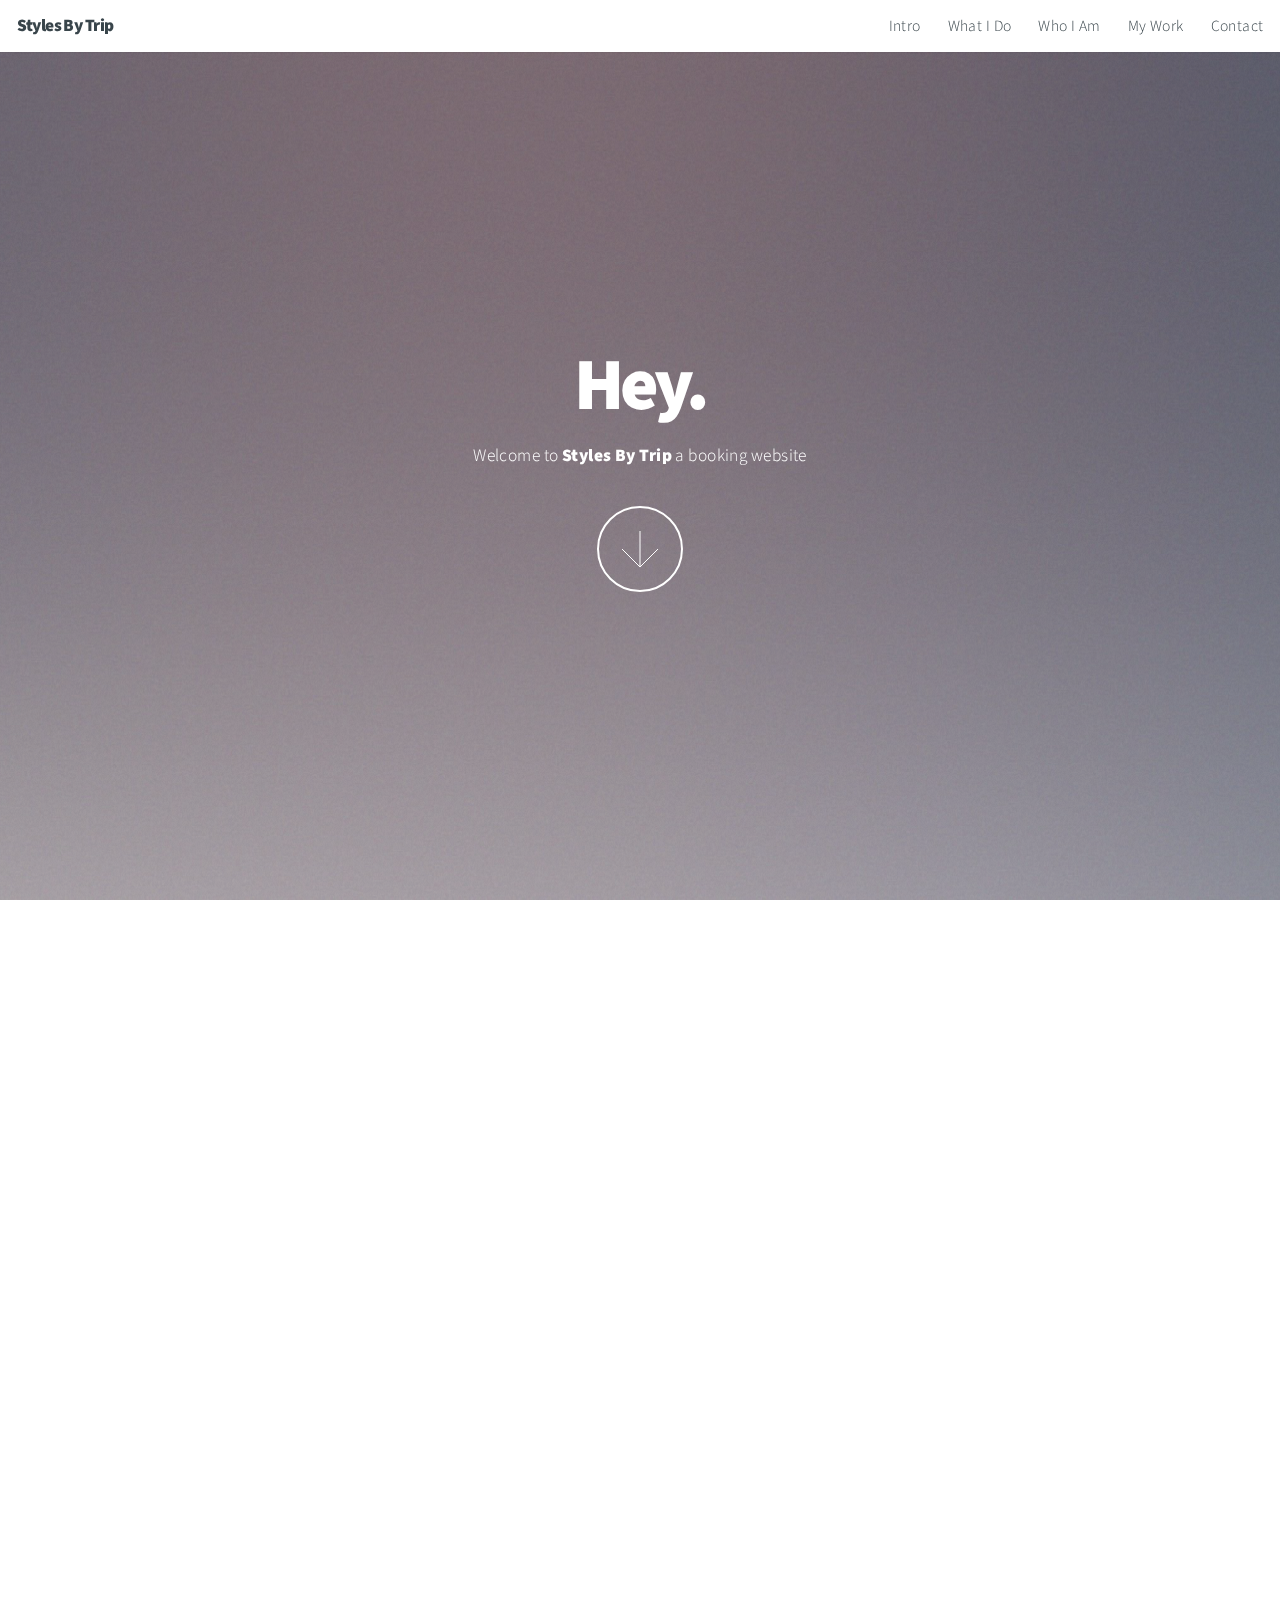
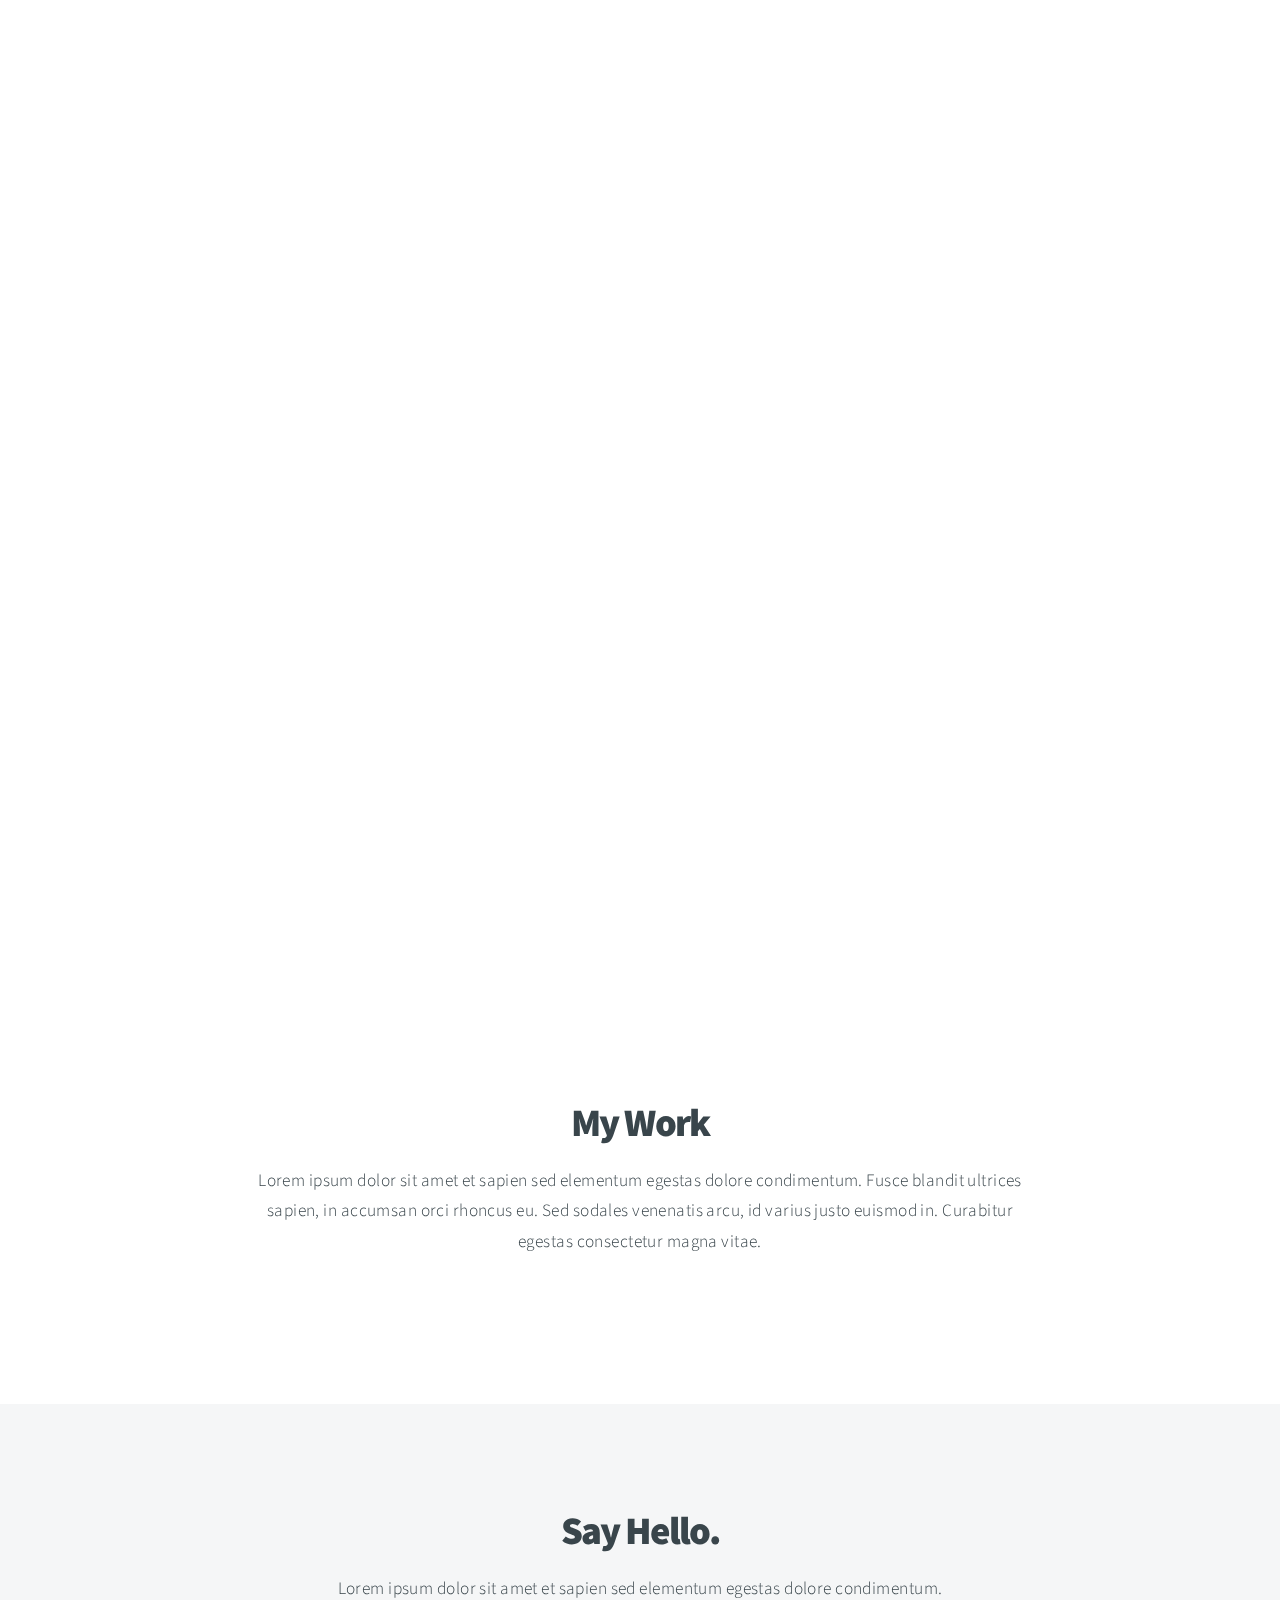
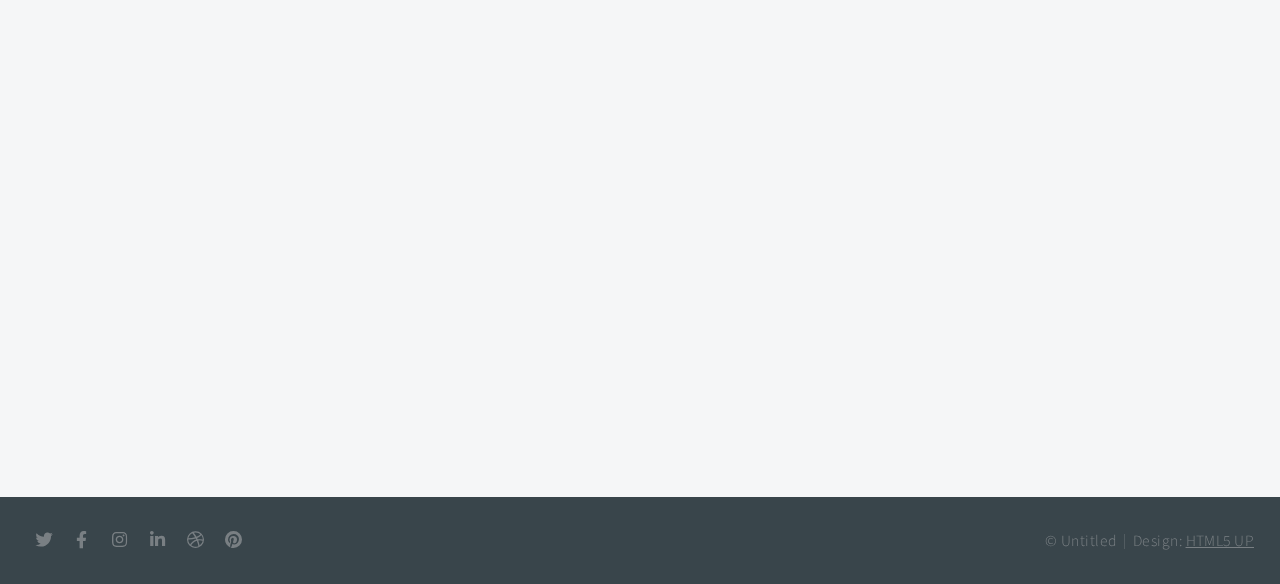
==== index.html @ 87386fd8 "update brand" ====
<!DOCTYPE HTML>
<!--
	Big Picture by HTML5 UP
	html5up.net | @ajlkn
	Free for personal and commercial use under the CCA 3.0 license (html5up.net/license)
-->
<html>
	<head>
		<title>Big Picture by HTML5 UP</title>
		<meta charset="utf-8" />
		<meta name="viewport" content="width=device-width, initial-scale=1, user-scalable=no" />
		<link rel="stylesheet" href="assets/css/main.css" />
		<noscript><link rel="stylesheet" href="assets/css/noscript.css" /></noscript>
	</head>
	<body class="is-preload">

		<!-- Header -->
			<header id="header">
				<h1>Styles By Trip</h1>
				<nav>
					<ul>
						<li><a href="#intro">Intro</a></li>
						<li><a href="#one">What I Do</a></li>
						<li><a href="#two">Who I Am</a></li>
						<li><a href="#work">My Work</a></li>
						<li><a href="#contact">Contact</a></li>
					</ul>
				</nav>
			</header>

		<!-- Intro -->
			<section id="intro" class="main style1 dark fullscreen">
				<div class="content">
					<header>
						<h2>Hey.</h2>
					</header>
					<p>Welcome to <strong>Styles By Trip</strong> a booking website <br /></p>
					<footer>
						<a href="#one" class="button style2 down">More</a>
					</footer>
				</div>
			</section>

		<!-- One -->
			<section id="one" class="main style2 right dark fullscreen">
				<div class="content box style2">
					<header>
						<h2>What I Do</h2>
					</header>
					<p>Lorem ipsum dolor sit amet et sapien sed elementum egestas dolore condimentum.
					Fusce blandit ultrices sapien, in accumsan orci rhoncus eu. Sed sodales venenatis arcu,
					id varius justo euismod in. Curabitur egestas consectetur magna.</p>
				</div>
				<a href="#two" class="button style2 down anchored">Next</a>
			</section>

		<!-- Two -->
			<section id="two" class="main style2 left dark fullscreen">
				<div class="content box style2">
					<header>
						<h2>Who I Am</h2>
					</header>
					<p>Lorem ipsum dolor sit amet et sapien sed elementum egestas dolore condimentum.
					Fusce blandit ultrices sapien, in accumsan orci rhoncus eu. Sed sodales venenatis arcu,
					id varius justo euismod in. Curabitur egestas consectetur magna.</p>
				</div>
				<a href="#work" class="button style2 down anchored">Next</a>
			</section>

		<!-- Work -->
			<section id="work" class="main style3 primary">
				<div class="content">
					<header>
						<h2>My Work</h2>
						<p>Lorem ipsum dolor sit amet et sapien sed elementum egestas dolore condimentum.
						Fusce blandit ultrices sapien, in accumsan orci rhoncus eu. Sed sodales venenatis
						arcu, id varius justo euismod in. Curabitur egestas consectetur magna vitae.</p>
					</header>

					<!-- Gallery  -->
						<div class="gallery">
							<article class="from-left">
								<a href="https://www.google.com/url?sa=i&url=https%3A%2F%2Fwww.zoylee.com%2Fblog%2Fbraids-hairstyles-for-black-girl%2F&psig=AOvVaw3vAowwTYngbPix8sGeneA9&ust=1720795656138000&source=images&cd=vfe&opi=89978449&ved=0CA8QjRxqFwoTCMCGhMSdn4cDFQAAAAAdAAAAABAQ" class="image fit"><img src="https://www.google.com/url?sa=i&url=https%3A%2F%2Fwww.zoylee.com%2Fblog%2Fbraids-hairstyles-for-black-girl%2F&psig=AOvVaw3vAowwTYngbPix8sGeneA9&ust=1720795656138000&source=images&cd=vfe&opi=89978449&ved=0CA8QjRxqFwoTCMCGhMSdn4cDFQAAAAAdAAAAABAQ" title="Fulani Braids- $120" alt="" /></a>
							</article>
							<article class="from-right">
								<a href="https://www.google.com/url?sa=i&url=https%3A%2F%2Fwww.pinterest.com%2Fpin%2Fsummer-style-inspo-follow-queen-tingz-for-all-your-summer-style-inspiration-this-season--721561171551554767%2F&psig=AOvVaw2Og6_kidsJ0ILhU8Sjf8Ts&ust=1720795871722000&source=images&cd=vfe&opi=89978449&ved=0CA8QjRxqFwoTCKjuoK2en4cDFQAAAAAdAAAAABAE" class="image fit"><img src="https://www.google.com/url?sa=i&url=https%3A%2F%2Fwww.pinterest.com%2Fpin%2Fsummer-style-inspo-follow-queen-tingz-for-all-your-summer-style-inspiration-this-season--721561171551554767%2F&psig=AOvVaw2Og6_kidsJ0ILhU8Sjf8Ts&ust=1720795871722000&source=images&cd=vfe&opi=89978449&ved=0CA8QjRxqFwoTCKjuoK2en4cDFQAAAAAdAAAAABAE" title="Knotless Braids- $120" alt="" /></a>
							</article>
							<article class="from-left">
								<a href="https://www.google.com/url?sa=i&url=https%3A%2F%2Fwww.byrdie.com%2Fprotective-styles-to-try-for-black-hair-400300&psig=AOvVaw2dDfPzPmSYi0oI6-piwvsE&ust=1720795963274000&source=images&cd=vfe&opi=89978449&ved=0CA8QjRxqFwoTCLiI5NSen4cDFQAAAAAdAAAAABAE" class="image fit"><img src="https://www.google.com/url?sa=i&url=https%3A%2F%2Fwww.byrdie.com%2Fprotective-styles-to-try-for-black-hair-400300&psig=AOvVaw2dDfPzPmSYi0oI6-piwvsE&ust=1720795963274000&source=images&cd=vfe&opi=89978449&ved=0CA8QjRxqFwoTCLiI5NSen4cDFQAAAAAdAAAAABAE" title="Corn Rows-$25-50" alt="" /></a>
							</article>
							<article class="from-right">
								<a href="https://www.google.com/url?sa=i&url=https%3A%2F%2Fafrotouch.com%2Fproducts%2Ffaux-locs-goddess-locs&psig=AOvVaw2HSMKOZoTc_gnEJB5FWwX8&ust=1720796065877000&source=images&cd=vfe&opi=89978449&ved=0CA8QjRxqFwoTCNiuooWfn4cDFQAAAAAdAAAAABAE" class="image fit"><img src="https://www.google.com/url?sa=i&url=https%3A%2F%2Fafrotouch.com%2Fproducts%2Ffaux-locs-goddess-locs&psig=AOvVaw2HSMKOZoTc_gnEJB5FWwX8&ust=1720796065877000&source=images&cd=vfe&opi=89978449&ved=0CA8QjRxqFwoTCNiuooWfn4cDFQAAAAAdAAAAABAE" title="Faux Locs- $100-130" alt="" /></a>
							</article>
							<article class="from-left">
								<a href="https://www.google.com/url?sa=i&url=https%3A%2F%2Fwww.thelocnessgoddess.com%2Fservices&psig=AOvVaw0MC9vGivIc9hEFucHaxvTM&ust=1720796167666000&source=images&cd=vfe&opi=89978449&ved=0CA8QjRxqFwoTCLjC-Lafn4cDFQAAAAAdAAAAABAE" class="image fit"><img src="https://www.google.com/url?sa=i&url=https%3A%2F%2Fwww.thelocnessgoddess.com%2Fservices&psig=AOvVaw0MC9vGivIc9hEFucHaxvTM&ust=1720796167666000&source=images&cd=vfe&opi=89978449&ved=0CA8QjRxqFwoTCLjC-Lafn4cDFQAAAAAdAAAAABAE" title="Retwist- $65-80" alt="" /></a>
							</article>
							<article class="from-right">
								<a href="https://www.google.com/url?sa=i&url=https%3A%2F%2Fembellishedhaircollection.com%2Fproducts%2Ffrontal-quick-weave&psig=AOvVaw3GjkseAIplLIo4Ibz6o4Ma&ust=1720796328777000&source=images&cd=vfe&opi=89978449&ved=0CA8QjRxqFwoTCMCXoJSgn4cDFQAAAAAdAAAAABAE" class="image fit"><img src="https://www.google.com/url?sa=i&url=https%3A%2F%2Fembellishedhaircollection.com%2Fproducts%2Ffrontal-quick-weave&psig=AOvVaw3GjkseAIplLIo4Ibz6o4Ma&ust=1720796328777000&source=images&cd=vfe&opi=89978449&ved=0CA8QjRxqFwoTCMCXoJSgn4cDFQAAAAAdAAAAABAE" title="Quick Weave/Install- $80" alt="" /></a>
							</article>
						</div>

				</div>
			</section>

		<!-- Contact -->
			<section id="contact" class="main style3 secondary">
				<div class="content">
					<header>
						<h2>Say Hello.</h2>
						<p>Lorem ipsum dolor sit amet et sapien sed elementum egestas dolore condimentum.</p>
					</header>
					<div class="box">
						<form method="post" action="#">
							<div class="fields">
								<div class="field half"><input type="text" name="name" placeholder="Name" /></div>
								<div class="field half"><input type="email" name="email" placeholder="Email" /></div>
								<div class="field"><textarea name="message" placeholder="Message" rows="6"></textarea></div>
							</div>
							<ul class="actions special">
								<li><input type="submit" value="Send Message" /></li>
							</ul>
						</form>
					</div>
				</div>
			</section>

		<!-- Footer -->
			<footer id="footer">

				<!-- Icons -->
					<ul class="icons">
						<li><a href="#" class="icon brands fa-twitter"><span class="label">Twitter</span></a></li>
						<li><a href="#" class="icon brands fa-facebook-f"><span class="label">Facebook</span></a></li>
						<li><a href="#" class="icon brands fa-instagram"><span class="label">Instagram</span></a></li>
						<li><a href="#" class="icon brands fa-linkedin-in"><span class="label">LinkedIn</span></a></li>
						<li><a href="#" class="icon brands fa-dribbble"><span class="label">Dribbble</span></a></li>
						<li><a href="#" class="icon brands fa-pinterest"><span class="label">Pinterest</span></a></li>
					</ul>

				<!-- Menu -->
					<ul class="menu">
						<li>&copy; Untitled</li><li>Design: <a href="https://html5up.net">HTML5 UP</a></li>
					</ul>

			</footer>

		<!-- Scripts -->
			<script src="assets/js/jquery.min.js"></script>
			<script src="assets/js/jquery.poptrox.min.js"></script>
			<script src="assets/js/jquery.scrolly.min.js"></script>
			<script src="assets/js/jquery.scrollex.min.js"></script>
			<script src="assets/js/browser.min.js"></script>
			<script src="assets/js/breakpoints.min.js"></script>
			<script src="assets/js/util.js"></script>
			<script src="assets/js/main.js"></script>

	</body>
</html>
---- assets/css/main.css ----
@import url("https://fonts.googleapis.com/css?family=Source+Sans+Pro:300,900");
@import url("fontawesome-all.min.css");

/*
	Big Picture by HTML5 UP
	html5up.net | @ajlkn
	Free for personal and commercial use under the CCA 3.0 license (html5up.net/license)
*/

html, body, div, span, applet, object,
iframe, h1, h2, h3, h4, h5, h6, p, blockquote,
pre, a, abbr, acronym, address, big, cite,
code, del, dfn, em, img, ins, kbd, q, s, samp,
small, strike, strong, sub, sup, tt, var, b,
u, i, center, dl, dt, dd, ol, ul, li, fieldset,
form, label, legend, table, caption, tbody,
tfoot, thead, tr, th, td, article, aside,
canvas, details, embed, figure, figcaption,
footer, header, hgroup, menu, nav, output, ruby,
section, summary, time, mark, audio, video {
	margin: 0;
	padding: 0;
	border: 0;
	font-size: 100%;
	font: inherit;
	vertical-align: baseline;}

article, aside, details, figcaption, figure,
footer, header, hgroup, menu, nav, section {
	display: block;}

body {
	line-height: 1;
}

ol, ul {
	list-style: none;
}

blockquote, q {
	quotes: none;
}

	blockquote:before, blockquote:after, q:before, q:after {
		content: '';
		content: none;
	}

table {
	border-collapse: collapse;
	border-spacing: 0;
}

body {
	-webkit-text-size-adjust: none;
}

mark {
	background-color: transparent;
	color: inherit;
}

input::-moz-focus-inner {
	border: 0;
	padding: 0;
}

input, select, textarea {
	-moz-appearance: none;
	-webkit-appearance: none;
	-ms-appearance: none;
	appearance: none;
}

/* Basic */

	@-ms-viewport {
		width: device-width;
	}

	html {
		height: 100%;
	}

	html {
		box-sizing: border-box;
	}

	*, *:before, *:after {
		box-sizing: inherit;
	}

	body {
		background: #ffffff;
		height: 100%;
		min-width: 320px;
	}

		body.is-preload *, body.is-preload *:before, body.is-preload *:after {
			-moz-animation: none !important;
			-webkit-animation: none !important;
			-ms-animation: none !important;
			animation: none !important;
			-moz-transition: none !important;
			-webkit-transition: none !important;
			-ms-transition: none !important;
			transition: none !important;
		}

/* Spinner */

	@-moz-keyframes spinner-rotate {
		0% {
			-moz-transform: scale(1) rotate(0deg);
			-webkit-transform: scale(1) rotate(0deg);
			-ms-transform: scale(1) rotate(0deg);
			transform: scale(1) rotate(0deg);
		}

		100% {
			-moz-transform: scale(1) rotate(360deg);
			-webkit-transform: scale(1) rotate(360deg);
			-ms-transform: scale(1) rotate(360deg);
			transform: scale(1) rotate(360deg);
		}
	}

	@-webkit-keyframes spinner-rotate {
		0% {
			-moz-transform: scale(1) rotate(0deg);
			-webkit-transform: scale(1) rotate(0deg);
			-ms-transform: scale(1) rotate(0deg);
			transform: scale(1) rotate(0deg);
		}

		100% {
			-moz-transform: scale(1) rotate(360deg);
			-webkit-transform: scale(1) rotate(360deg);
			-ms-transform: scale(1) rotate(360deg);
			transform: scale(1) rotate(360deg);
		}
	}

	@-ms-keyframes spinner-rotate {
		0% {
			-moz-transform: scale(1) rotate(0deg);
			-webkit-transform: scale(1) rotate(0deg);
			-ms-transform: scale(1) rotate(0deg);
			transform: scale(1) rotate(0deg);
		}

		100% {
			-moz-transform: scale(1) rotate(360deg);
			-webkit-transform: scale(1) rotate(360deg);
			-ms-transform: scale(1) rotate(360deg);
			transform: scale(1) rotate(360deg);
		}
	}

	@keyframes spinner-rotate {
		0% {
			-moz-transform: scale(1) rotate(0deg);
			-webkit-transform: scale(1) rotate(0deg);
			-ms-transform: scale(1) rotate(0deg);
			transform: scale(1) rotate(0deg);
		}

		100% {
			-moz-transform: scale(1) rotate(360deg);
			-webkit-transform: scale(1) rotate(360deg);
			-ms-transform: scale(1) rotate(360deg);
			transform: scale(1) rotate(360deg);
		}
	}

/* Loader */

	@-moz-keyframes spinner-show {
		0% {
			opacity: 0;
		}

		100% {
			opacity: 1;
		}
	}

	@-webkit-keyframes spinner-show {
		0% {
			opacity: 0;
		}

		100% {
			opacity: 1;
		}
	}

	@-ms-keyframes spinner-show {
		0% {
			opacity: 0;
		}

		100% {
			opacity: 1;
		}
	}

	@keyframes spinner-show {
		0% {
			opacity: 0;
		}

		100% {
			opacity: 1;
		}
	}

	@-moz-keyframes spinner-hide {
		0% {
			-moz-transform: scale(1) rotate(0deg);
			-webkit-transform: scale(1) rotate(0deg);
			-ms-transform: scale(1) rotate(0deg);
			transform: scale(1) rotate(0deg);
			color: #e5e6e7;
			z-index: 100001;
		}

		99% {
			-moz-transform: scale(0.5) rotate(360deg);
			-webkit-transform: scale(0.5) rotate(360deg);
			-ms-transform: scale(0.5) rotate(360deg);
			transform: scale(0.5) rotate(360deg);
			color: #e5e6e7;
			z-index: 100001;
		}

		100% {
			-moz-transform: scale(0.5) rotate(360deg);
			-webkit-transform: scale(0.5) rotate(360deg);
			-ms-transform: scale(0.5) rotate(360deg);
			transform: scale(0.5) rotate(360deg);
			color: #e5e6e7;
			z-index: -1;
		}
	}

	@-webkit-keyframes spinner-hide {
		0% {
			-moz-transform: scale(1) rotate(0deg);
			-webkit-transform: scale(1) rotate(0deg);
			-ms-transform: scale(1) rotate(0deg);
			transform: scale(1) rotate(0deg);
			color: #e5e6e7;
			z-index: 100001;
		}

		99% {
			-moz-transform: scale(0.5) rotate(360deg);
			-webkit-transform: scale(0.5) rotate(360deg);
			-ms-transform: scale(0.5) rotate(360deg);
			transform: scale(0.5) rotate(360deg);
			color: #e5e6e7;
			z-index: 100001;
		}

		100% {
			-moz-transform: scale(0.5) rotate(360deg);
			-webkit-transform: scale(0.5) rotate(360deg);
			-ms-transform: scale(0.5) rotate(360deg);
			transform: scale(0.5) rotate(360deg);
			color: #e5e6e7;
			z-index: -1;
		}
	}

	@-ms-keyframes spinner-hide {
		0% {
			-moz-transform: scale(1) rotate(0deg);
			-webkit-transform: scale(1) rotate(0deg);
			-ms-transform: scale(1) rotate(0deg);
			transform: scale(1) rotate(0deg);
			color: #e5e6e7;
			z-index: 100001;
		}

		99% {
			-moz-transform: scale(0.5) rotate(360deg);
			-webkit-transform: scale(0.5) rotate(360deg);
			-ms-transform: scale(0.5) rotate(360deg);
			transform: scale(0.5) rotate(360deg);
			color: #e5e6e7;
			z-index: 100001;
		}

		100% {
			-moz-transform: scale(0.5) rotate(360deg);
			-webkit-transform: scale(0.5) rotate(360deg);
			-ms-transform: scale(0.5) rotate(360deg);
			transform: scale(0.5) rotate(360deg);
			color: #e5e6e7;
			z-index: -1;
		}
	}

	@keyframes spinner-hide {
		0% {
			-moz-transform: scale(1) rotate(0deg);
			-webkit-transform: scale(1) rotate(0deg);
			-ms-transform: scale(1) rotate(0deg);
			transform: scale(1) rotate(0deg);
			color: #e5e6e7;
			z-index: 100001;
		}

		99% {
			-moz-transform: scale(0.5) rotate(360deg);
			-webkit-transform: scale(0.5) rotate(360deg);
			-ms-transform: scale(0.5) rotate(360deg);
			transform: scale(0.5) rotate(360deg);
			color: #e5e6e7;
			z-index: 100001;
		}

		100% {
			-moz-transform: scale(0.5) rotate(360deg);
			-webkit-transform: scale(0.5) rotate(360deg);
			-ms-transform: scale(0.5) rotate(360deg);
			transform: scale(0.5) rotate(360deg);
			color: #e5e6e7;
			z-index: -1;
		}
	}

	@-moz-keyframes overlay-hide {
		0% {
			opacity: 1;
			z-index: 100000;
		}

		15% {
			opacity: 1;
			z-index: 100000;
		}

		99% {
			opacity: 0;
			z-index: 100000;
		}

		100% {
			opacity: 0;
			z-index: -1;
		}
	}

	@-webkit-keyframes overlay-hide {
		0% {
			opacity: 1;
			z-index: 100000;
		}

		15% {
			opacity: 1;
			z-index: 100000;
		}

		99% {
			opacity: 0;
			z-index: 100000;
		}

		100% {
			opacity: 0;
			z-index: -1;
		}
	}

	@-ms-keyframes overlay-hide {
		0% {
			opacity: 1;
			z-index: 100000;
		}

		15% {
			opacity: 1;
			z-index: 100000;
		}

		99% {
			opacity: 0;
			z-index: 100000;
		}

		100% {
			opacity: 0;
			z-index: -1;
		}
	}

	@keyframes overlay-hide {
		0% {
			opacity: 1;
			z-index: 100000;
		}

		15% {
			opacity: 1;
			z-index: 100000;
		}

		99% {
			opacity: 0;
			z-index: 100000;
		}

		100% {
			opacity: 0;
			z-index: -1;
		}
	}

	body {
		text-decoration: none;
	}

		body:before {
			-moz-animation: spinner-show 1.5s 1 0.25s ease forwards, spinner-hide 0.25s ease-in-out forwards !important;
			-webkit-animation: spinner-show 1.5s 1 0.25s ease forwards, spinner-hide 0.25s ease-in-out forwards !important;
			-ms-animation: spinner-show 1.5s 1 0.25s ease forwards, spinner-hide 0.25s ease-in-out forwards !important;
			animation: spinner-show 1.5s 1 0.25s ease forwards, spinner-hide 0.25s ease-in-out forwards !important;
			-moz-transform-origin: 50% 50%;
			-webkit-transform-origin: 50% 50%;
			-ms-transform-origin: 50% 50%;
			transform-origin: 50% 50%;
			-moz-osx-font-smoothing: grayscale;
			-webkit-font-smoothing: antialiased;
			font-family: FontAwesome;
			font-style: normal;
			font-weight: normal;
			text-transform: none !important;
			color: #e5e6e7;
			content: '\f1ce';
			cursor: default;
			display: block;
			font-size: 2em;
			height: 2em;
			left: 50%;
			line-height: 2em;
			margin: -1em 0 0 -1em;
			opacity: 0;
			position: fixed;
			text-align: center;
			top: 50%;
			width: 2em;
			z-index: -1;
		}

		body:after {
			-moz-animation: overlay-hide 1.5s ease-in forwards !important;
			-webkit-animation: overlay-hide 1.5s ease-in forwards !important;
			-ms-animation: overlay-hide 1.5s ease-in forwards !important;
			animation: overlay-hide 1.5s ease-in forwards !important;
			background: #ffffff;
			content: '';
			display: block;
			height: 100%;
			left: 0;
			opacity: 0;
			position: fixed;
			top: 0;
			width: 100%;
			z-index: -1;
		}

		body.is-preload:before {
			-moz-animation: spinner-show 1.5s 1 0.25s ease forwards, spinner-rotate 0.75s infinite linear !important;
			-webkit-animation: spinner-show 1.5s 1 0.25s ease forwards, spinner-rotate 0.75s infinite linear !important;
			-ms-animation: spinner-show 1.5s 1 0.25s ease forwards, spinner-rotate 0.75s infinite linear !important;
			animation: spinner-show 1.5s 1 0.25s ease forwards, spinner-rotate 0.75s infinite linear !important;
			z-index: 100001;
		}

		body.is-preload:after {
			-moz-animation: none !important;
			-webkit-animation: none !important;
			-ms-animation: none !important;
			animation: none !important;
			opacity: 1;
			z-index: 100000;
		}

	@media (-webkit-min-device-pixel-ratio: 2) {

		body:before {
			line-height: 2.025em;
		}

	}

/* Type */

	body, input, textarea, select {
		font-family: "Source Sans Pro", "sans-serif";
		font-weight: 300;
		font-size: 18pt;
		line-height: 1.75em;
		color: #39454b;
		letter-spacing: 0.025em;
	}

		@media screen and (max-width: 1920px) {

			body, input, textarea, select {
				font-size: 17pt;
			}

		}

		@media screen and (max-width: 1680px) {

			body, input, textarea, select {
				font-size: 15pt;
			}

		}

		@media screen and (max-width: 1280px) {

			body, input, textarea, select {
				font-size: 13pt;
			}

		}

		@media screen and (max-width: 1000px) {

			body, input, textarea, select {
				font-size: 13pt;
			}

		}

		@media screen and (max-width: 736px) {

			body, input, textarea, select {
				font-size: 12pt;
				line-height: 1.5em;
			}

		}

	h1, h2, h3, h4, h5, h6 {
		font-weight: 900;
		color: inherit;
		letter-spacing: -0.0325em;
	}

		h1 a, h2 a, h3 a, h4 a, h5 a, h6 a {
			color: inherit;
			text-decoration: none;
		}

	h2 {
		font-size: 2.25em;
		line-height: 1.25em;
		letter-spacing: -0.05em;
	}

	@media screen and (max-width: 736px) {

		h2 {
			font-size: 1.5em;
		}

	}

	strong, b {
		font-weight: 900;
		color: inherit;
	}

	em, i {
		font-style: italic;
	}

	a {
		-moz-transition: color 0.2s ease-in-out;
		-webkit-transition: color 0.2s ease-in-out;
		-ms-transition: color 0.2s ease-in-out;
		transition: color 0.2s ease-in-out;
		color: #98c593;
	}

	sub {
		position: relative;
		top: 0.5em;
		font-size: 0.8em;
	}

	sup {
		position: relative;
		top: -0.5em;
		font-size: 0.8em;
	}

	hr {
		border: 0;
		border-top: solid 1px #e5e6e7;
	}

	blockquote {
		border-left: solid 0.5em #e5e6e7;
		padding: 1em 0 1em 2em;
		font-style: italic;
	}

	p, ul, ol, dl, table {
		margin-bottom: 1em;
	}

/* Box */

	.box {
		background: #ffffff;
		color: #39454b;
		padding: 2em;
	}

		.box > :last-child {
			margin-bottom: 0;
		}

		.box.style2 {
			padding: 3.5em 2.5em 3.5em 2.5em;
		}

		@media screen and (max-width: 736px) {

			.box {
				padding: 1em;
			}

				.box.style2 {
					padding: 1.5em 1.25em 1.5em 1.25em;
					background-color: rgba(255, 255, 255, 0.9);
				}

		}

/* Button */

	input[type="button"],
	input[type="submit"],
	input[type="reset"],
	.button,
	button {
		-moz-appearance: none;
		-webkit-appearance: none;
		-ms-appearance: none;
		appearance: none;
		-moz-transition: background-color 0.2s ease-in-out;
		-webkit-transition: background-color 0.2s ease-in-out;
		-ms-transition: background-color 0.2s ease-in-out;
		transition: background-color 0.2s ease-in-out;
		background-color: #98c593;
		border: 0;
		border-radius: 3.5em;
		color: #ffffff;
		cursor: pointer;
		display: inline-block;
		height: 3.5em;
		line-height: 3.5em;
		outline: 0;
		padding: 0 2em 0 2em;
		position: relative;
		text-align: center;
		text-decoration: none;
	}

		input[type="button"].down,
		input[type="submit"].down,
		input[type="reset"].down,
		.button.down,
		button.down {
			width: 5em;
			height: 5em;
			line-height: 4.5em;
			padding: 0;
			background-image: url("./images/dark-arrow.svg");
			background-position: center center;
			background-repeat: no-repeat;
			text-indent: -10em;
			overflow: hidden;
		}

			input[type="button"].down.anchored,
			input[type="submit"].down.anchored,
			input[type="reset"].down.anchored,
			.button.down.anchored,
			button.down.anchored {
				bottom: 0;
				border-bottom: 0;
				border-radius: 3em 3em 0 0;
				height: 4.5em;
				margin-left: -2.5em;
			}

		input[type="button"].anchored,
		input[type="submit"].anchored,
		input[type="reset"].anchored,
		.button.anchored,
		button.anchored {
			position: absolute;
			left: 50%;
		}

		input[type="button"]:hover,
		input[type="submit"]:hover,
		input[type="reset"]:hover,
		.button:hover,
		button:hover {
			background-color: #a8cea4;
		}

		input[type="button"]:active,
		input[type="submit"]:active,
		input[type="reset"]:active,
		.button:active,
		button:active {
			background-color: #88bc82;
		}

		input[type="button"].style2,
		input[type="submit"].style2,
		input[type="reset"].style2,
		.button.style2,
		button.style2 {
			background-color: transparent;
			border: solid 2px #e5e6e7;
			color: inherit;
		}

			input[type="button"].style2:hover,
			input[type="submit"].style2:hover,
			input[type="reset"].style2:hover,
			.button.style2:hover,
			button.style2:hover {
				background-color: rgba(229, 230, 231, 0.25);
			}

			input[type="button"].style2:active,
			input[type="submit"].style2:active,
			input[type="reset"].style2:active,
			.button.style2:active,
			button.style2:active {
				background-color: rgba(229, 230, 231, 0.375);
			}

			input[type="button"].style2.down,
			input[type="submit"].style2.down,
			input[type="reset"].style2.down,
			.button.style2.down,
			button.style2.down {
				background-image: url("./images/arrow.svg");
			}

/* Form */

	form {
		margin: 0 0 2em 0;
	}

		form > :last-child {
			margin-bottom: 0;
		}

		form > .fields {
			display: -moz-flex;
			display: -webkit-flex;
			display: -ms-flex;
			display: flex;
			-moz-flex-wrap: wrap;
			-webkit-flex-wrap: wrap;
			-ms-flex-wrap: wrap;
			flex-wrap: wrap;
			width: calc(100% + 3em);
			margin: -1.5em 0 2em -1.5em;
		}

			form > .fields > .field {
				-moz-flex-grow: 0;
				-webkit-flex-grow: 0;
				-ms-flex-grow: 0;
				flex-grow: 0;
				-moz-flex-shrink: 0;
				-webkit-flex-shrink: 0;
				-ms-flex-shrink: 0;
				flex-shrink: 0;
				padding: 1.5em 0 0 1.5em;
				width: calc(100% - 1.5em);
			}

				form > .fields > .field.half {
					width: calc(50% - 0.75em);
				}

				form > .fields > .field.third {
					width: calc(100%/3 - 0.5em);
				}

				form > .fields > .field.quarter {
					width: calc(25% - 0.375em);
				}

		@media screen and (max-width: 480px) {

			form > .fields {
				width: calc(100% + 2em);
				margin: -1em 0 2em -1em;
			}

				form > .fields > .field {
					padding: 1em 0 0 1em;
					width: calc(100% - 1em);
				}

					form > .fields > .field.half {
						width: calc(100% - 1em);
					}

					form > .fields > .field.third {
						width: calc(100% - 1em);
					}

					form > .fields > .field.quarter {
						width: calc(100% - 1em);
					}

		}

	label {
		display: block;
	}

	input[type="text"],
	input[type="password"],
	input[type="email"],
	input[type="tel"],
	input[type="search"],
	input[type="url"],
	select,
	textarea {
		-moz-appearance: none;
		-webkit-appearance: none;
		-ms-appearance: none;
		appearance: none;
		-moz-transition: border-color 0.2s ease-in-out, color 0.2s ease-in-out;
		-webkit-transition: border-color 0.2s ease-in-out, color 0.2s ease-in-out;
		-ms-transition: border-color 0.2s ease-in-out, color 0.2s ease-in-out;
		transition: border-color 0.2s ease-in-out, color 0.2s ease-in-out;
		color: #39454b;
		display: block;
		width: 100%;
		padding: 0.65em 0.75em;
		background: none;
		border: solid 2px #e5e6e7;
		color: inherit;
		border-radius: 0.5em;
		outline: none;
	}

		input[type="text"]:focus,
		input[type="password"]:focus,
		input[type="email"]:focus,
		input[type="tel"]:focus,
		input[type="search"]:focus,
		input[type="url"]:focus,
		select:focus,
		textarea:focus {
			border-color: #9ac8e9;
		}

	input[type="text"],
	input[type="password"],
	input[type="email"],
	input[type="tel"],
	input[type="search"],
	input[type="url"],
	select {
		line-height: 1.35em;
	}

	textarea {
		min-height: 8em;
	}

	::-moz-focus-inner {
		border: 0;
	}

	::-webkit-input-placeholder {
		opacity: 0.375;
	}

	:-moz-placeholder {
		opacity: 0.375;
	}

	::-moz-placeholder {
		opacity: 0.375;
	}

	:-ms-input-placeholder {
		opacity: 0.375;
	}

/* Icon */

	.icon {
		text-decoration: none;
		position: relative;
		text-decoration: none;
	}

		.icon:before {
			-moz-osx-font-smoothing: grayscale;
			-webkit-font-smoothing: antialiased;
			display: inline-block;
			font-style: normal;
			font-variant: normal;
			text-rendering: auto;
			line-height: 1;
			text-transform: none !important;
			font-family: 'Font Awesome 5 Free';
			font-weight: 400;
		}

		.icon:before {
			line-height: inherit;
		}

		.icon > .label {
			display: none;
		}

		.icon.solid:before {
			font-weight: 900;
		}

		.icon.brands:before {
			font-family: 'Font Awesome 5 Brands';
		}

/* Image */

	.image {
		position: relative;
		display: inline-block;
	}

		.image:before {
			content: '';
			position: absolute;
			left: 0;
			top: 0;
			width: 100%;
			height: 100%;
			background: url("./images/overlay.png");
		}

		.image img {
			display: block;
			width: 100%;
		}

		.image.featured {
			display: block;
			width: 100%;
			margin: 0 0 2em 0;
		}

		.image.fit {
			display: block;
			width: 100%;
		}

		.image.left {
			float: left;
			margin: 0 2em 2em 0;
		}

		.image.centered {
			display: block;
			margin: 0 0 2em 0;
		}

			.image.centered img {
				margin: 0 auto;
				width: auto;
			}

/* List */

	ul.default {
		list-style: disc;
		padding-left: 1em;
	}

		ul.default li {
			padding-left: 0.5em;
		}

	ul.menu {
		cursor: default;
	}

		ul.menu li {
			display: inline-block;
			line-height: 1em;
			border-left: solid 1px #e5e6e7;
			padding: 0 0 0 0.5em;
			margin: 0 0 0 0.5em;
		}

			ul.menu li:first-child {
				border-left: 0;
				padding-left: 0;
				margin-left: 0;
			}

	ol.default {
		list-style: decimal;
		padding-left: 1.25em;
	}

		ol.default li {
			padding-left: 0.25em;
		}

/* Actions */

	ul.actions {
		display: -moz-flex;
		display: -webkit-flex;
		display: -ms-flex;
		display: flex;
		cursor: default;
		list-style: none;
		margin-left: -1em;
		padding-left: 0;
	}

		ul.actions li {
			padding: 0 0 0 1em;
			vertical-align: middle;
		}

		ul.actions.special {
			-moz-justify-content: center;
			-webkit-justify-content: center;
			-ms-justify-content: center;
			justify-content: center;
			width: 100%;
			margin-left: 0;
		}

			ul.actions.special li:first-child {
				padding-left: 0;
			}

		ul.actions.stacked {
			-moz-flex-direction: column;
			-webkit-flex-direction: column;
			-ms-flex-direction: column;
			flex-direction: column;
			margin-left: 0;
		}

			ul.actions.stacked li {
				padding: 1.3em 0 0 0;
			}

				ul.actions.stacked li:first-child {
					padding-top: 0;
				}

		ul.actions.fit {
			width: calc(100% + 1em);
		}

			ul.actions.fit li {
				-moz-flex-grow: 1;
				-webkit-flex-grow: 1;
				-ms-flex-grow: 1;
				flex-grow: 1;
				-moz-flex-shrink: 1;
				-webkit-flex-shrink: 1;
				-ms-flex-shrink: 1;
				flex-shrink: 1;
				width: 100%;
			}

				ul.actions.fit li > * {
					width: 100%;
				}

			ul.actions.fit.stacked {
				width: 100%;
			}

		@media screen and (max-width: 480px) {

			ul.actions:not(.fixed) {
				-moz-flex-direction: column;
				-webkit-flex-direction: column;
				-ms-flex-direction: column;
				flex-direction: column;
				margin-left: 0;
				width: 100% !important;
			}

				ul.actions:not(.fixed) li {
					-moz-flex-grow: 1;
					-webkit-flex-grow: 1;
					-ms-flex-grow: 1;
					flex-grow: 1;
					-moz-flex-shrink: 1;
					-webkit-flex-shrink: 1;
					-ms-flex-shrink: 1;
					flex-shrink: 1;
					padding: 1em 0 0 0;
					text-align: center;
					width: 100%;
				}

					ul.actions:not(.fixed) li > * {
						width: 100%;
					}

					ul.actions:not(.fixed) li:first-child {
						padding-top: 0;
					}

					ul.actions:not(.fixed) li input[type="submit"],
					ul.actions:not(.fixed) li input[type="reset"],
					ul.actions:not(.fixed) li input[type="button"],
					ul.actions:not(.fixed) li button,
					ul.actions:not(.fixed) li .button {
						width: 100%;
					}

						ul.actions:not(.fixed) li input[type="submit"].icon:before,
						ul.actions:not(.fixed) li input[type="reset"].icon:before,
						ul.actions:not(.fixed) li input[type="button"].icon:before,
						ul.actions:not(.fixed) li button.icon:before,
						ul.actions:not(.fixed) li .button.icon:before {
							margin-left: -0.5rem;
						}

		}

/* Icons */

	ul.icons {
		cursor: default;
	}

		ul.icons li {
			display: inline-block;
		}

		ul.icons a {
			display: inline-block;
			width: 2em;
			height: 2em;
			line-height: 2em;
			text-align: center;
			border: 0;
		}

/* Sections/Article */

	header {
		margin-bottom: 1em;
	}

		header p {
			display: block;
			margin: 1em 0 0 0;
			padding: 0 0 0.5em 0;
		}

	footer {
		margin-top: 2em;
	}

/* Table */

	table {
		width: 100%;
	}

		table.default {
			width: 100%;
		}

			table.default tbody tr:nth-child(2n+2) {
				background: rgba(229, 230, 231, 0.5);
			}

			table.default td {
				padding: 0.5em 1em 0.5em 1em;
			}

			table.default th {
				text-align: left;
				font-weight: 900;
				padding: 0.5em 1em 0.5em 1em;
			}

			table.default thead {
				background: #39454b;
				color: #ffffff;
			}

			table.default tfoot {
				background: #e5e6e7;
			}

/* Poptrox */

	.poptrox-popup {
		-moz-box-sizing: content-box;
		-webkit-box-sizing: content-box;
		-ms-box-sizing: content-box;
		box-sizing: content-box;
		background: #fff;
		padding-bottom: 3em;
		box-shadow: 0 0.1em 0.15em 0 rgba(0, 0, 0, 0.15);
	}

		.poptrox-popup .loader {
			position: absolute;
			top: 50%;
			left: 50%;
			margin: -1em 0 0 -1em;
			width: 2em;
			height: 2em;
			display: block;
			font-size: 2em;
		}

			.poptrox-popup .loader:before {
				-moz-animation: spinner-rotate 0.75s infinite linear !important;
				-webkit-animation: spinner-rotate 0.75s infinite linear !important;
				-ms-animation: spinner-rotate 0.75s infinite linear !important;
				animation: spinner-rotate 0.75s infinite linear !important;
				-moz-osx-font-smoothing: grayscale;
				-webkit-font-smoothing: antialiased;
				font-family: FontAwesome;
				font-style: normal;
				font-weight: normal;
				text-transform: none !important;
				color: #e5e6e7;
				content: '\f1ce';
				cursor: default;
				display: block;
				height: 2em;
				left: 0;
				line-height: 2em;
				position: absolute;
				text-align: center;
				top: 0;
				width: 2em;
			}

		.poptrox-popup .caption {
			position: absolute;
			bottom: 0;
			left: 0;
			background: #ffffff;
			width: 100%;
			height: 3em;
			line-height: 2.8em;
			text-align: center;
			cursor: default;
			z-index: 1;
			font-size: 0.9em;
		}

		.poptrox-popup .nav-next,
		.poptrox-popup .nav-previous {
			-moz-transition: opacity 0.2s ease-in-out;
			-webkit-transition: opacity 0.2s ease-in-out;
			-ms-transition: opacity 0.2s ease-in-out;
			transition: opacity 0.2s ease-in-out;
			position: absolute;
			top: 0;
			width: 50%;
			height: 100%;
			opacity: 0;
			cursor: pointer;
			background: rgba(0, 0, 0, 0.01);
			-webkit-tap-highlight-color: rgba(255, 255, 255, 0);
		}

		.poptrox-popup .nav-next:before,
		.poptrox-popup .nav-previous:before {
			content: '';
			position: absolute;
			width: 96px;
			height: 64px;
			background: url("./images/poptrox-nav.svg");
			top: calc(50% - 1.5em);
			margin: -32px 0 0 0;
		}

		.poptrox-popup:hover .nav-next,
		.poptrox-popup:hover .nav-previous {
			opacity: 0.5;
		}

		.poptrox-popup:hover .nav-next:hover,
		.poptrox-popup:hover .nav-previous:hover {
			opacity: 1.0;
		}

		.poptrox-popup .nav-previous:before {
			-moz-transform: scaleX(-1);
			-webkit-transform: scaleX(-1);
			-ms-transform: scaleX(-1);
			transform: scaleX(-1);
			-ms-filter: "FlipH";
			filter: FlipH;
		}

		.poptrox-popup .nav-next {
			right: 0;
		}

			.poptrox-popup .nav-next:before {
				right: 0;
			}

		.poptrox-popup .nav-previous {
			left: 0;
		}

			.poptrox-popup .nav-previous:before {
				left: 0;
			}

		.poptrox-popup .closer {
			-moz-transition: opacity 0.2s ease-in-out;
			-webkit-transition: opacity 0.2s ease-in-out;
			-ms-transition: opacity 0.2s ease-in-out;
			transition: opacity 0.2s ease-in-out;
			position: absolute;
			top: 0;
			right: 0;
			width: 64px;
			height: 64px;
			text-indent: -9999px;
			z-index: 2;
			opacity: 0;
			-webkit-tap-highlight-color: rgba(255, 255, 255, 0);
		}

			.poptrox-popup .closer:before {
				content: '';
				display: block;
				position: absolute;
				right: 16px;
				top: 16px;
				width: 40px;
				height: 40px;
				border-radius: 100%;
				box-shadow: inset 0 0 0 2px #fff;
				background: url("./images/poptrox-closer.svg") center center;
				color: #ffffff !important;
			}

		.poptrox-popup:hover .closer {
			opacity: 0.5;
		}

			.poptrox-popup:hover .closer:hover {
				opacity: 1.0;
			}

		body.is-touch .poptrox-popup .nav-next,
		body.is-touch .poptrox-popup .nav-previous,
		body.is-touch .poptrox-popup .closer {
			opacity: 1.0 !important;
		}

		@media screen and (max-width: 736px) {

			.poptrox-popup .nav-next:before,
			.poptrox-popup .nav-previous:before {
				width: 48px;
				height: 32px;
				background-size: contain;
				margin: -16px 0 0 0;
			}

			.poptrox-popup .closer:before {
				right: 12px;
				top: 12px;
				width: 20px;
				height: 20px;
				box-shadow: inset 0 0 0 1px #fff;
				background-size: contain;
				opacity: 0.65;
			}

		}

/* Gallery */

	.gallery {
		display: -moz-flex;
		display: -webkit-flex;
		display: -ms-flex;
		display: flex;
		-moz-flex-wrap: wrap;
		-webkit-flex-wrap: wrap;
		-ms-flex-wrap: wrap;
		flex-wrap: wrap;
		width: 45em;
		max-width: 100%;
		margin: 0 auto 2em auto;
	}

		.gallery article {
			-moz-transition: -moz-transform 1s ease, opacity 1s ease;
			-webkit-transition: -webkit-transform 1s ease, opacity 1s ease;
			-ms-transition: -ms-transform 1s ease, opacity 1s ease;
			transition: transform 1s ease, opacity 1s ease;
			-moz-transform: translateX(0);
			-webkit-transform: translateX(0);
			-ms-transform: translateX(0);
			transform: translateX(0);
			width: 50%;
			position: relative;
			opacity: 1.0;
		}

			.gallery article .image {
				margin: 0;
				display: block;
			}

			.gallery article:nth-last-child(1n) {
				-moz-transition-delay: 0.05s;
				-webkit-transition-delay: 0.05s;
				-ms-transition-delay: 0.05s;
				transition-delay: 0.05s;
			}

			.gallery article:nth-last-child(2n) {
				-moz-transition-delay: 0.05s;
				-webkit-transition-delay: 0.05s;
				-ms-transition-delay: 0.05s;
				transition-delay: 0.05s;
			}

			.gallery article:nth-last-child(2n) {
				-moz-transition-delay: 0.1s;
				-webkit-transition-delay: 0.1s;
				-ms-transition-delay: 0.1s;
				transition-delay: 0.1s;
			}

			.gallery article:nth-last-child(3n) {
				-moz-transition-delay: 0.1s;
				-webkit-transition-delay: 0.1s;
				-ms-transition-delay: 0.1s;
				transition-delay: 0.1s;
			}

			.gallery article:nth-last-child(3n) {
				-moz-transition-delay: 0.15s;
				-webkit-transition-delay: 0.15s;
				-ms-transition-delay: 0.15s;
				transition-delay: 0.15s;
			}

			.gallery article:nth-last-child(4n) {
				-moz-transition-delay: 0.15s;
				-webkit-transition-delay: 0.15s;
				-ms-transition-delay: 0.15s;
				transition-delay: 0.15s;
			}

			.gallery article:nth-last-child(4n) {
				-moz-transition-delay: 0.2s;
				-webkit-transition-delay: 0.2s;
				-ms-transition-delay: 0.2s;
				transition-delay: 0.2s;
			}

			.gallery article:nth-last-child(5n) {
				-moz-transition-delay: 0.2s;
				-webkit-transition-delay: 0.2s;
				-ms-transition-delay: 0.2s;
				transition-delay: 0.2s;
			}

			.gallery article:nth-last-child(5n) {
				-moz-transition-delay: 0.25s;
				-webkit-transition-delay: 0.25s;
				-ms-transition-delay: 0.25s;
				transition-delay: 0.25s;
			}

			.gallery article:nth-last-child(6n) {
				-moz-transition-delay: 0.25s;
				-webkit-transition-delay: 0.25s;
				-ms-transition-delay: 0.25s;
				transition-delay: 0.25s;
			}

			.gallery article:nth-last-child(6n) {
				-moz-transition-delay: 0.3s;
				-webkit-transition-delay: 0.3s;
				-ms-transition-delay: 0.3s;
				transition-delay: 0.3s;
			}

			.gallery article:nth-last-child(7n) {
				-moz-transition-delay: 0.3s;
				-webkit-transition-delay: 0.3s;
				-ms-transition-delay: 0.3s;
				transition-delay: 0.3s;
			}

			.gallery article:nth-last-child(7n) {
				-moz-transition-delay: 0.35s;
				-webkit-transition-delay: 0.35s;
				-ms-transition-delay: 0.35s;
				transition-delay: 0.35s;
			}

			.gallery article:nth-last-child(8n) {
				-moz-transition-delay: 0.35s;
				-webkit-transition-delay: 0.35s;
				-ms-transition-delay: 0.35s;
				transition-delay: 0.35s;
			}

			.gallery article:nth-last-child(8n) {
				-moz-transition-delay: 0.4s;
				-webkit-transition-delay: 0.4s;
				-ms-transition-delay: 0.4s;
				transition-delay: 0.4s;
			}

			.gallery article:nth-last-child(9n) {
				-moz-transition-delay: 0.4s;
				-webkit-transition-delay: 0.4s;
				-ms-transition-delay: 0.4s;
				transition-delay: 0.4s;
			}

			.gallery article:nth-last-child(9n) {
				-moz-transition-delay: 0.45s;
				-webkit-transition-delay: 0.45s;
				-ms-transition-delay: 0.45s;
				transition-delay: 0.45s;
			}

			.gallery article:nth-last-child(10n) {
				-moz-transition-delay: 0.45s;
				-webkit-transition-delay: 0.45s;
				-ms-transition-delay: 0.45s;
				transition-delay: 0.45s;
			}

			.gallery article:nth-last-child(10n) {
				-moz-transition-delay: 0.5s;
				-webkit-transition-delay: 0.5s;
				-ms-transition-delay: 0.5s;
				transition-delay: 0.5s;
			}

			.gallery article:nth-last-child(11n) {
				-moz-transition-delay: 0.5s;
				-webkit-transition-delay: 0.5s;
				-ms-transition-delay: 0.5s;
				transition-delay: 0.5s;
			}

			.gallery article:nth-last-child(11n) {
				-moz-transition-delay: 0.55s;
				-webkit-transition-delay: 0.55s;
				-ms-transition-delay: 0.55s;
				transition-delay: 0.55s;
			}

			.gallery article:nth-last-child(12n) {
				-moz-transition-delay: 0.55s;
				-webkit-transition-delay: 0.55s;
				-ms-transition-delay: 0.55s;
				transition-delay: 0.55s;
			}

			.gallery article:nth-last-child(12n) {
				-moz-transition-delay: 0.6s;
				-webkit-transition-delay: 0.6s;
				-ms-transition-delay: 0.6s;
				transition-delay: 0.6s;
			}

			.gallery article:nth-last-child(13n) {
				-moz-transition-delay: 0.6s;
				-webkit-transition-delay: 0.6s;
				-ms-transition-delay: 0.6s;
				transition-delay: 0.6s;
			}

			.gallery article:nth-last-child(13n) {
				-moz-transition-delay: 0.65s;
				-webkit-transition-delay: 0.65s;
				-ms-transition-delay: 0.65s;
				transition-delay: 0.65s;
			}

			.gallery article:nth-last-child(14n) {
				-moz-transition-delay: 0.65s;
				-webkit-transition-delay: 0.65s;
				-ms-transition-delay: 0.65s;
				transition-delay: 0.65s;
			}

			.gallery article:nth-last-child(14n) {
				-moz-transition-delay: 0.7s;
				-webkit-transition-delay: 0.7s;
				-ms-transition-delay: 0.7s;
				transition-delay: 0.7s;
			}

			.gallery article:nth-last-child(15n) {
				-moz-transition-delay: 0.7s;
				-webkit-transition-delay: 0.7s;
				-ms-transition-delay: 0.7s;
				transition-delay: 0.7s;
			}

			.gallery article:nth-last-child(15n) {
				-moz-transition-delay: 0.75s;
				-webkit-transition-delay: 0.75s;
				-ms-transition-delay: 0.75s;
				transition-delay: 0.75s;
			}

			.gallery article:nth-last-child(16n) {
				-moz-transition-delay: 0.75s;
				-webkit-transition-delay: 0.75s;
				-ms-transition-delay: 0.75s;
				transition-delay: 0.75s;
			}

			.gallery article:nth-last-child(16n) {
				-moz-transition-delay: 0.8s;
				-webkit-transition-delay: 0.8s;
				-ms-transition-delay: 0.8s;
				transition-delay: 0.8s;
			}

			.gallery article:nth-last-child(17n) {
				-moz-transition-delay: 0.8s;
				-webkit-transition-delay: 0.8s;
				-ms-transition-delay: 0.8s;
				transition-delay: 0.8s;
			}

			.gallery article:nth-last-child(17n) {
				-moz-transition-delay: 0.85s;
				-webkit-transition-delay: 0.85s;
				-ms-transition-delay: 0.85s;
				transition-delay: 0.85s;
			}

			.gallery article:nth-last-child(18n) {
				-moz-transition-delay: 0.85s;
				-webkit-transition-delay: 0.85s;
				-ms-transition-delay: 0.85s;
				transition-delay: 0.85s;
			}

			.gallery article:nth-last-child(18n) {
				-moz-transition-delay: 0.9s;
				-webkit-transition-delay: 0.9s;
				-ms-transition-delay: 0.9s;
				transition-delay: 0.9s;
			}

			.gallery article:nth-last-child(19n) {
				-moz-transition-delay: 0.9s;
				-webkit-transition-delay: 0.9s;
				-ms-transition-delay: 0.9s;
				transition-delay: 0.9s;
			}

			.gallery article:nth-last-child(19n) {
				-moz-transition-delay: 0.95s;
				-webkit-transition-delay: 0.95s;
				-ms-transition-delay: 0.95s;
				transition-delay: 0.95s;
			}

			.gallery article:nth-last-child(20n) {
				-moz-transition-delay: 0.95s;
				-webkit-transition-delay: 0.95s;
				-ms-transition-delay: 0.95s;
				transition-delay: 0.95s;
			}

			.gallery article:nth-last-child(20n) {
				-moz-transition-delay: 1s;
				-webkit-transition-delay: 1s;
				-ms-transition-delay: 1s;
				transition-delay: 1s;
			}

			.gallery article:nth-last-child(21n) {
				-moz-transition-delay: 1s;
				-webkit-transition-delay: 1s;
				-ms-transition-delay: 1s;
				transition-delay: 1s;
			}

			.gallery article:nth-last-child(21n) {
				-moz-transition-delay: 1.05s;
				-webkit-transition-delay: 1.05s;
				-ms-transition-delay: 1.05s;
				transition-delay: 1.05s;
			}

			.gallery article:nth-last-child(22n) {
				-moz-transition-delay: 1.05s;
				-webkit-transition-delay: 1.05s;
				-ms-transition-delay: 1.05s;
				transition-delay: 1.05s;
			}

			.gallery article:nth-last-child(22n) {
				-moz-transition-delay: 1.1s;
				-webkit-transition-delay: 1.1s;
				-ms-transition-delay: 1.1s;
				transition-delay: 1.1s;
			}

			.gallery article:nth-last-child(23n) {
				-moz-transition-delay: 1.1s;
				-webkit-transition-delay: 1.1s;
				-ms-transition-delay: 1.1s;
				transition-delay: 1.1s;
			}

			.gallery article:nth-last-child(23n) {
				-moz-transition-delay: 1.15s;
				-webkit-transition-delay: 1.15s;
				-ms-transition-delay: 1.15s;
				transition-delay: 1.15s;
			}

			.gallery article:nth-last-child(24n) {
				-moz-transition-delay: 1.15s;
				-webkit-transition-delay: 1.15s;
				-ms-transition-delay: 1.15s;
				transition-delay: 1.15s;
			}

		.gallery.inactive article {
			opacity: 0;
		}

			.gallery.inactive article.from-left {
				-moz-transform: translateX(-14em);
				-webkit-transform: translateX(-14em);
				-ms-transform: translateX(-14em);
				transform: translateX(-14em);
			}

			.gallery.inactive article.from-right {
				-moz-transform: translateX(14em);
				-webkit-transform: translateX(14em);
				-ms-transform: translateX(14em);
				transform: translateX(14em);
			}

			.gallery.inactive article.from-top {
				-moz-transform: translateY(-7em);
				-webkit-transform: translateY(-7em);
				-ms-transform: translateY(-7em);
				transform: translateY(-7em);
			}

			.gallery.inactive article.from-bottom {
				-moz-transform: translateY(7em);
				-webkit-transform: translateY(7em);
				-ms-transform: translateY(7em);
				transform: translateY(7em);
			}

		@media screen and (max-width: 480px) {

			.gallery {
				-moz-flex-wrap: nowrap;
				-webkit-flex-wrap: nowrap;
				-ms-flex-wrap: nowrap;
				flex-wrap: nowrap;
				-moz-flex-direction: column;
				-webkit-flex-direction: column;
				-ms-flex-direction: column;
				flex-direction: column;
			}

				.gallery article {
					width: 100%;
				}

		}

/* Header */

	#header {
		position: fixed;
		z-index: 10000;
		left: 0;
		top: 0;
		width: 100%;
		background: rgba(255, 255, 255, 0.95);
		height: 3em;
		line-height: 3em;
		box-shadow: 0 0 0.15em 0 rgba(0, 0, 0, 0.1);
	}

		#header h1 {
			position: absolute;
			left: 1em;
			top: 0;
			height: 3em;
			line-height: 3em;
			cursor: default;
		}

			#header h1 a {
				font-size: 1.25em;
			}

		#header nav {
			position: absolute;
			right: 0.5em;
			top: 0;
			height: 3em;
			line-height: 3em;
		}

			#header nav ul {
				margin: 0;
			}

				#header nav ul li {
					display: inline-block;
					margin-left: 0.5em;
					font-size: 0.9em;
				}

					#header nav ul li a {
						display: block;
						color: inherit;
						text-decoration: none;
						height: 3em;
						line-height: 3em;
						padding: 0 0.5em 0 0.5em;
						outline: 0;
					}

		@media screen and (max-width: 736px) {

			#header {
				height: 2.5em;
				line-height: 2.5em;
			}

				#header h1 {
					text-align: center;
					position: relative;
					left: 0;
					top: 0;
					height: 2.5em;
					line-height: 2.5em;
				}

					#header h1 a {
						font-size: 1em;
					}

				#header nav {
					display: none;
				}

		}

	body {
		padding-top: 3em;
	}

		@media screen and (max-width: 736px) {

			body {
				padding-top: 2.5em;
			}

		}

/* Main */

	.main {
		display: -moz-flex;
		display: -webkit-flex;
		display: -ms-flex;
		display: flex;
		position: relative;
		margin: 0;
		overflow-x: hidden;
	}

		.main > .content {
			width: 45em;
			max-width: calc(100% - 4em);
			margin: 0 auto;
		}

			.main > .content > :last-child {
				margin-bottom: 0;
			}

		.main.fullscreen {
			min-height: 100%;
		}

		.main.style1 {
			-moz-align-items: center;
			-webkit-align-items: center;
			-ms-align-items: center;
			align-items: center;
			-moz-justify-content: center;
			-webkit-justify-content: center;
			-ms-justify-content: center;
			justify-content: center;
			text-align: center;
			padding: 3em 0 3em 0;
		}

			.main.style1 h2 {
				font-size: 4.25em;
				line-height: 1em;
			}

			.main.style1 > .content {
				-moz-transition: opacity 1s ease;
				-webkit-transition: opacity 1s ease;
				-ms-transition: opacity 1s ease;
				transition: opacity 1s ease;
				-moz-transform: translateZ(0);
				-webkit-transform: translateZ(0);
				-ms-transform: translateZ(0);
				transform: translateZ(0);
				opacity: 1.0;
				margin: 0;
			}

			.main.style1.inactive > .content {
				opacity: 0;
			}

		.main.style2 {
			-moz-align-items: center;
			-webkit-align-items: center;
			-ms-align-items: center;
			align-items: center;
			-moz-justify-content: center;
			-webkit-justify-content: center;
			-ms-justify-content: center;
			justify-content: center;
			padding: 3em 0 3em 0;
			overflow: hidden;
		}

			.main.style2 > .content {
				-moz-transition: -moz-transform 1s ease;
				-webkit-transition: -webkit-transform 1s ease;
				-ms-transition: -ms-transform 1s ease;
				transition: transform 1s ease;
				-moz-transform: translateZ(0);
				-webkit-transform: translateZ(0);
				-ms-transform: translateZ(0);
				transform: translateZ(0);
				position: relative;
				width: 35%;
				margin: 0;
			}

			.main.style2.left {
				-moz-justify-content: -moz-flex-start;
				-webkit-justify-content: -webkit-flex-start;
				-ms-justify-content: -ms-flex-start;
				justify-content: flex-start;
			}

			.main.style2.right {
				-moz-justify-content: -moz-flex-end;
				-webkit-justify-content: -webkit-flex-end;
				-ms-justify-content: -ms-flex-end;
				justify-content: flex-end;
			}

			.main.style2.inactive.left > .content {
				-moz-transform: translateX(-100%);
				-webkit-transform: translateX(-100%);
				-ms-transform: translateX(-100%);
				transform: translateX(-100%);
			}

			.main.style2.inactive.right > .content {
				-moz-transform: translateX(100%);
				-webkit-transform: translateX(100%);
				-ms-transform: translateX(100%);
				transform: translateX(100%);
			}

		.main.style3 {
			text-align: center;
			padding: 6em 0 6em 0;
		}

			.main.style3 .content > header {
				margin-bottom: 2em;
			}

			.main.style3.primary {
				background: #ffffff;
			}

			.main.style3.secondary {
				background: #f5f6f7;
			}

		.main.dark {
			color: #ffffff;
		}

			.main.dark a {
				color: inherit;
			}

			.main.dark .button.style2 {
				border-color: #ffffff;
			}

				.main.dark .button.style2:hover {
					background-color: rgba(255, 255, 255, 0.125);
				}

				.main.dark .button.style2:active {
					background-color: rgba(255, 255, 255, 0.25);
				}

				.main.dark .button.style2.down {
					background-image: url("./images/dark-arrow.svg");
				}

		body.is-touch .main {
			background-attachment: scroll !important;
		}

		@media screen and (max-width: 1920px) {

			.main.style2 .content {
				width: 40%;
			}

		}

		@media screen and (max-width: 1280px) {

			.main.style2 .content {
				width: 50%;
			}

		}

		@media screen and (max-width: 1000px) {

			.main.style2 .content {
				width: 60%;
			}

		}

		@media screen and (max-width: 736px) {

			.main > .content br {
				display: none;
			}

			.main.fullscreen {
				height: auto !important;
			}

			.main.style1 {
				padding: 4em 15px 4em 15px;
			}

				.main.style1 h2 {
					font-size: 3em;
				}

			.main.style2 {
				padding: 6em 15px 6em 15px;
			}

				.main.style2:before, .main.style2:after {
					display: none !important;
				}

				.main.style2 .button.anchored {
					display: none;
				}

				.main.style2 .content {
					width: 100%;
					max-width: 100%;
					text-align: center;
					-moz-transform: none;
					-webkit-transform: none;
					-ms-transform: none;
					transform: none;
				}

			.main.style3 {
				text-align: center;
				padding: 3em 10px 3em 10px;
			}

		}

		@media screen and (max-width: 480px) {

			.main > .content {
				max-width: calc(100% - 1.5em);
			}

		}

/* Footer */

	#footer {
		display: -moz-flex;
		display: -webkit-flex;
		display: -ms-flex;
		display: flex;
		-moz-align-items: center;
		-webkit-align-items: center;
		-ms-align-items: center;
		align-items: center;
		-moz-justify-content: space-between;
		-webkit-justify-content: space-between;
		-ms-justify-content: space-between;
		justify-content: space-between;
		position: relative;
		margin: 0;
		line-height: 1em;
		padding: 1.5em;
		background: #39454b;
		color: rgba(185, 186, 187, 0.5);
		overflow: hidden;
	}

		#footer > * {
			margin-bottom: 0;
		}

		#footer a {
			color: inherit;
		}

			#footer a:hover {
				color: #b9babb;
			}

		#footer ul.menu {
			margin: 0;
		}

			#footer ul.menu li {
				border-left-color: rgba(185, 186, 187, 0.2);
				font-size: 0.9em;
			}

		@media screen and (max-width: 1000px) {

			#footer {
				-moz-flex-direction: column;
				-webkit-flex-direction: column;
				-ms-flex-direction: column;
				flex-direction: column;
				-moz-justify-content: center;
				-webkit-justify-content: center;
				-ms-justify-content: center;
				justify-content: center;
				line-height: 1.5em;
				text-align: center;
				padding: 2em 1em 2em 1em;
			}

				#footer > * {
					margin: 0 0 1em 0;
				}

		}

		@media screen and (max-width: 736px) {

			#footer ul.menu li {
				border-left: none;
				display: block;
				line-height: inherit;
				margin: 0.25em 0 0 0;
				padding: 0.25em 0 0 0;
			}

				#footer ul.menu li:first-child {
					margin-top: 0;
					padding-top: 0;
				}

		}

/* Intro */

	#intro {
		background: url("./images/overlay.png"), url("./../../images/intro.jpg");
		background-size: 256px 256px, cover;
		background-attachment: fixed, fixed;
		background-position: top left, bottom center;
		background-repeat: repeat, no-repeat;
	}

/* One */

	#one {
		background: url("./images/overlay.png"), url("./../../images/one.jpg");
		background-size: 256px 256px, cover;
		background-attachment: fixed, fixed;
		background-position: top left, center center;
	}

/* Two */

	#two {
		background: url("./images/overlay.png"), url("./../../images/two.jpg");
		background-size: 256px 256px, cover;
		background-attachment: fixed, fixed;
		background-position: top left, center center;
	}

/* Contact */

	#contact {
		overflow: hidden;
		padding-bottom: 0;
	}

		#contact .box {
			-moz-transition: -moz-transform 1s ease;
			-webkit-transition: -webkit-transform 1s ease;
			-ms-transition: -ms-transform 1s ease;
			transition: transform 1s ease;
			-moz-transform: translateY(0);
			-webkit-transform: translateY(0);
			-ms-transform: translateY(0);
			transform: translateY(0);
			position: relative;
		}

		#contact.inactive .box {
			-moz-transform: translateY(100%);
			-webkit-transform: translateY(100%);
			-ms-transform: translateY(100%);
			transform: translateY(100%);
		}

		@media screen and (max-width: 736px) {

			#contact .box {
				padding: 1.5em 1.5em 2em 1.5em;
			}

		}

		@media screen and (max-width: 480px) {

			#contact .box {
				padding: 1em 1em 2em 1em;
			}

		}
---- assets/css/noscript.css ----
/*
	Big Picture by HTML5 UP
	html5up.net | @ajlkn
	Free for personal and commercial use under the CCA 3.0 license (html5up.net/license)
*/

/* Loader */

	body:before, body:after {
		display: none;
	}
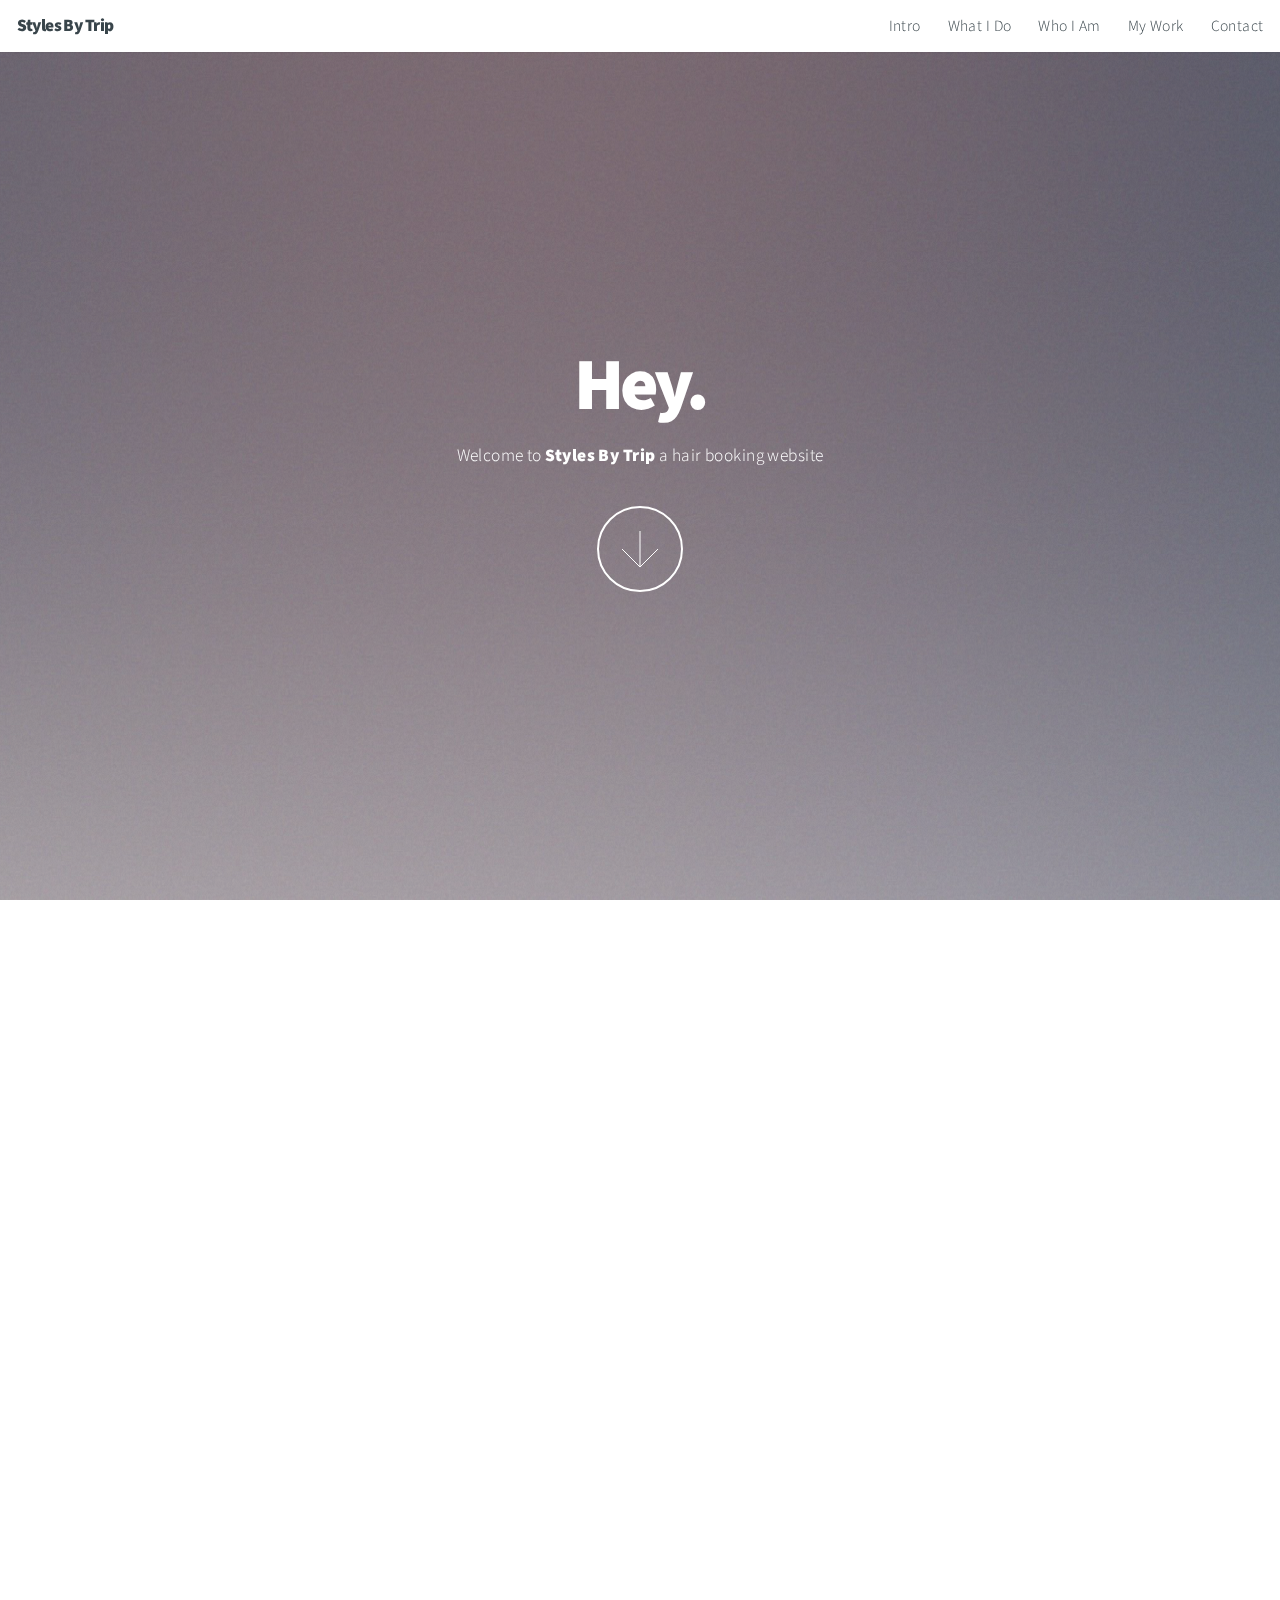
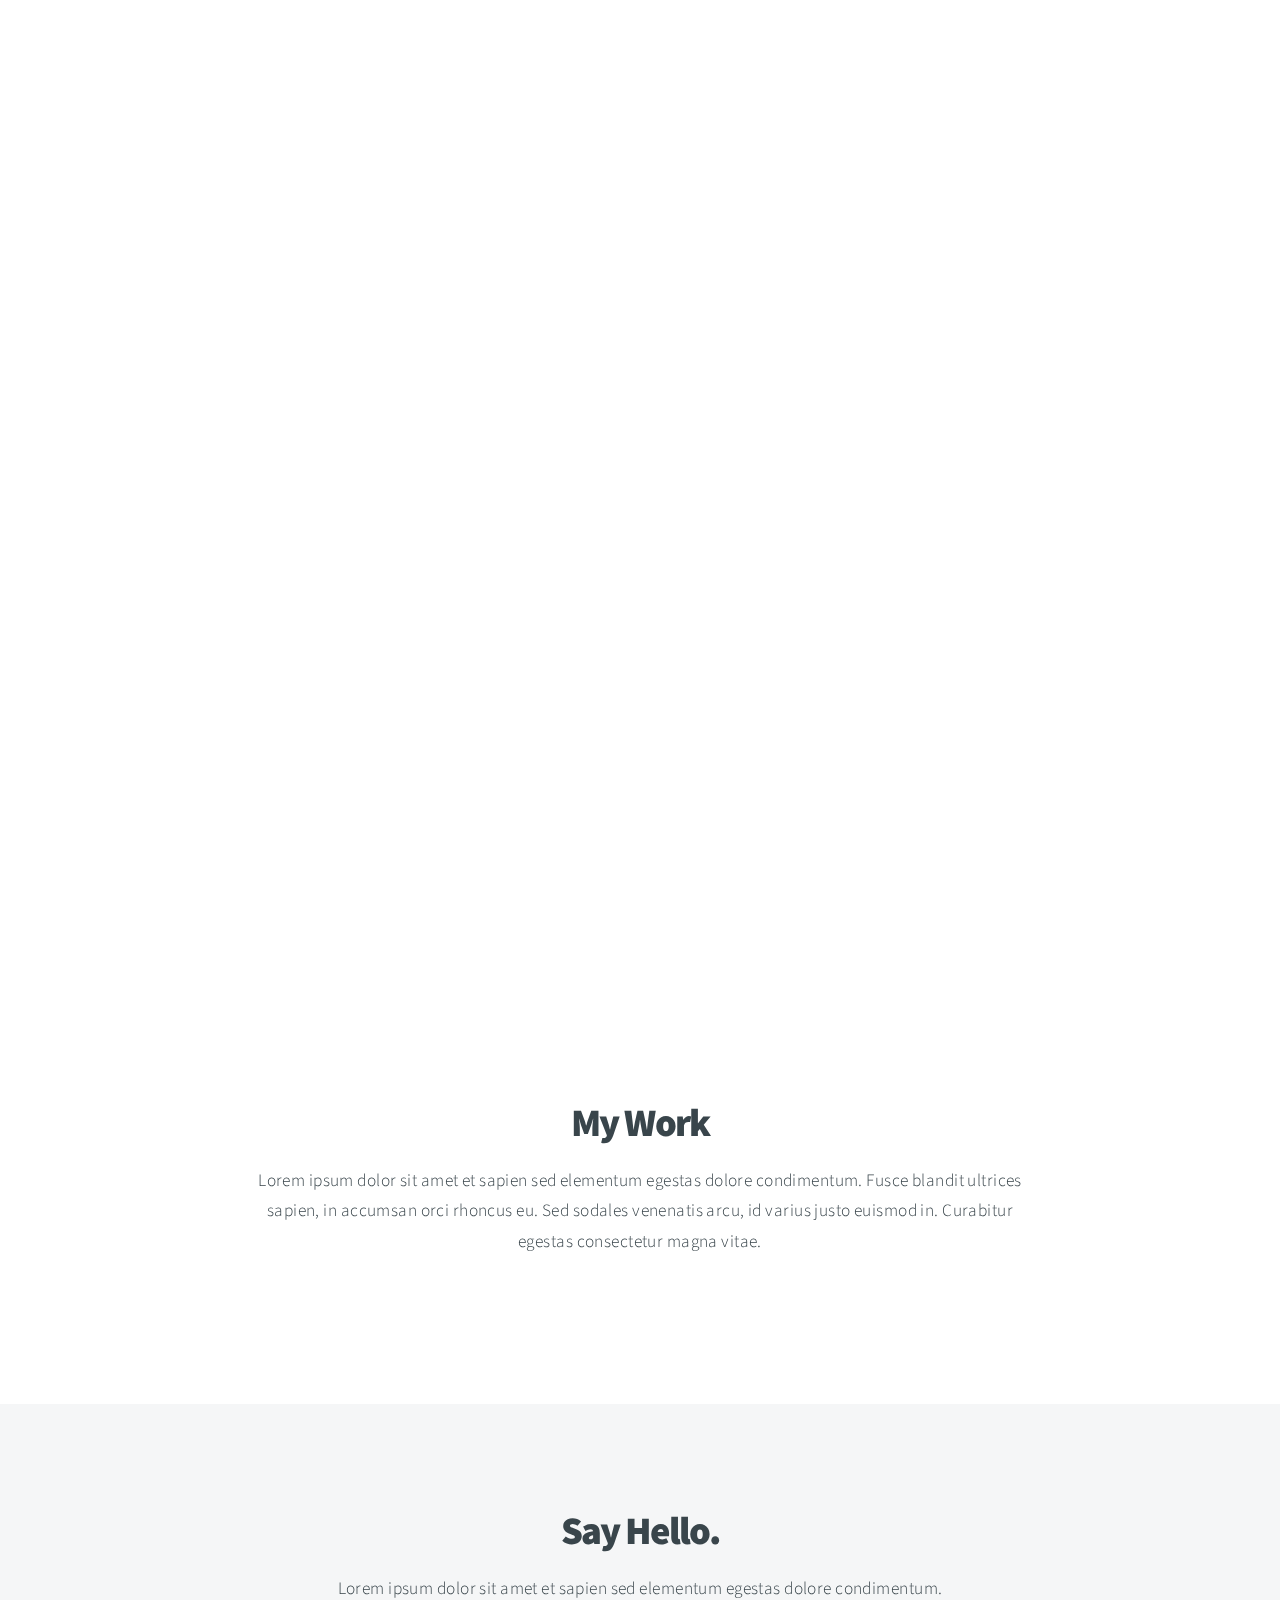
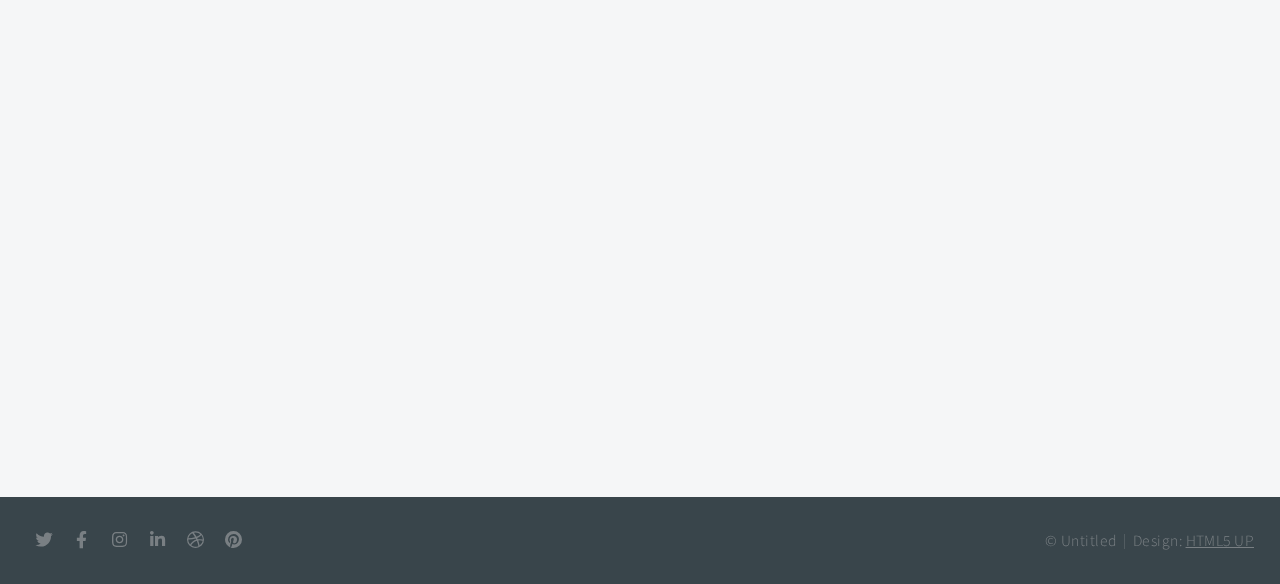
==== commit 4f7f54fd: "update brand" ====
--- a/index.html
+++ b/index.html
@@ -34,7 +34,7 @@
 					<header>
 						<h2>Hey.</h2>
 					</header>
-					<p>Welcome to <strong>Styles By Trip</strong> a booking website <br /></p>
+					<p>Welcome to <strong>Styles By Trip</strong> a hair booking website <br /></p>
 					<footer>
 						<a href="#one" class="button style2 down">More</a>
 					</footer>
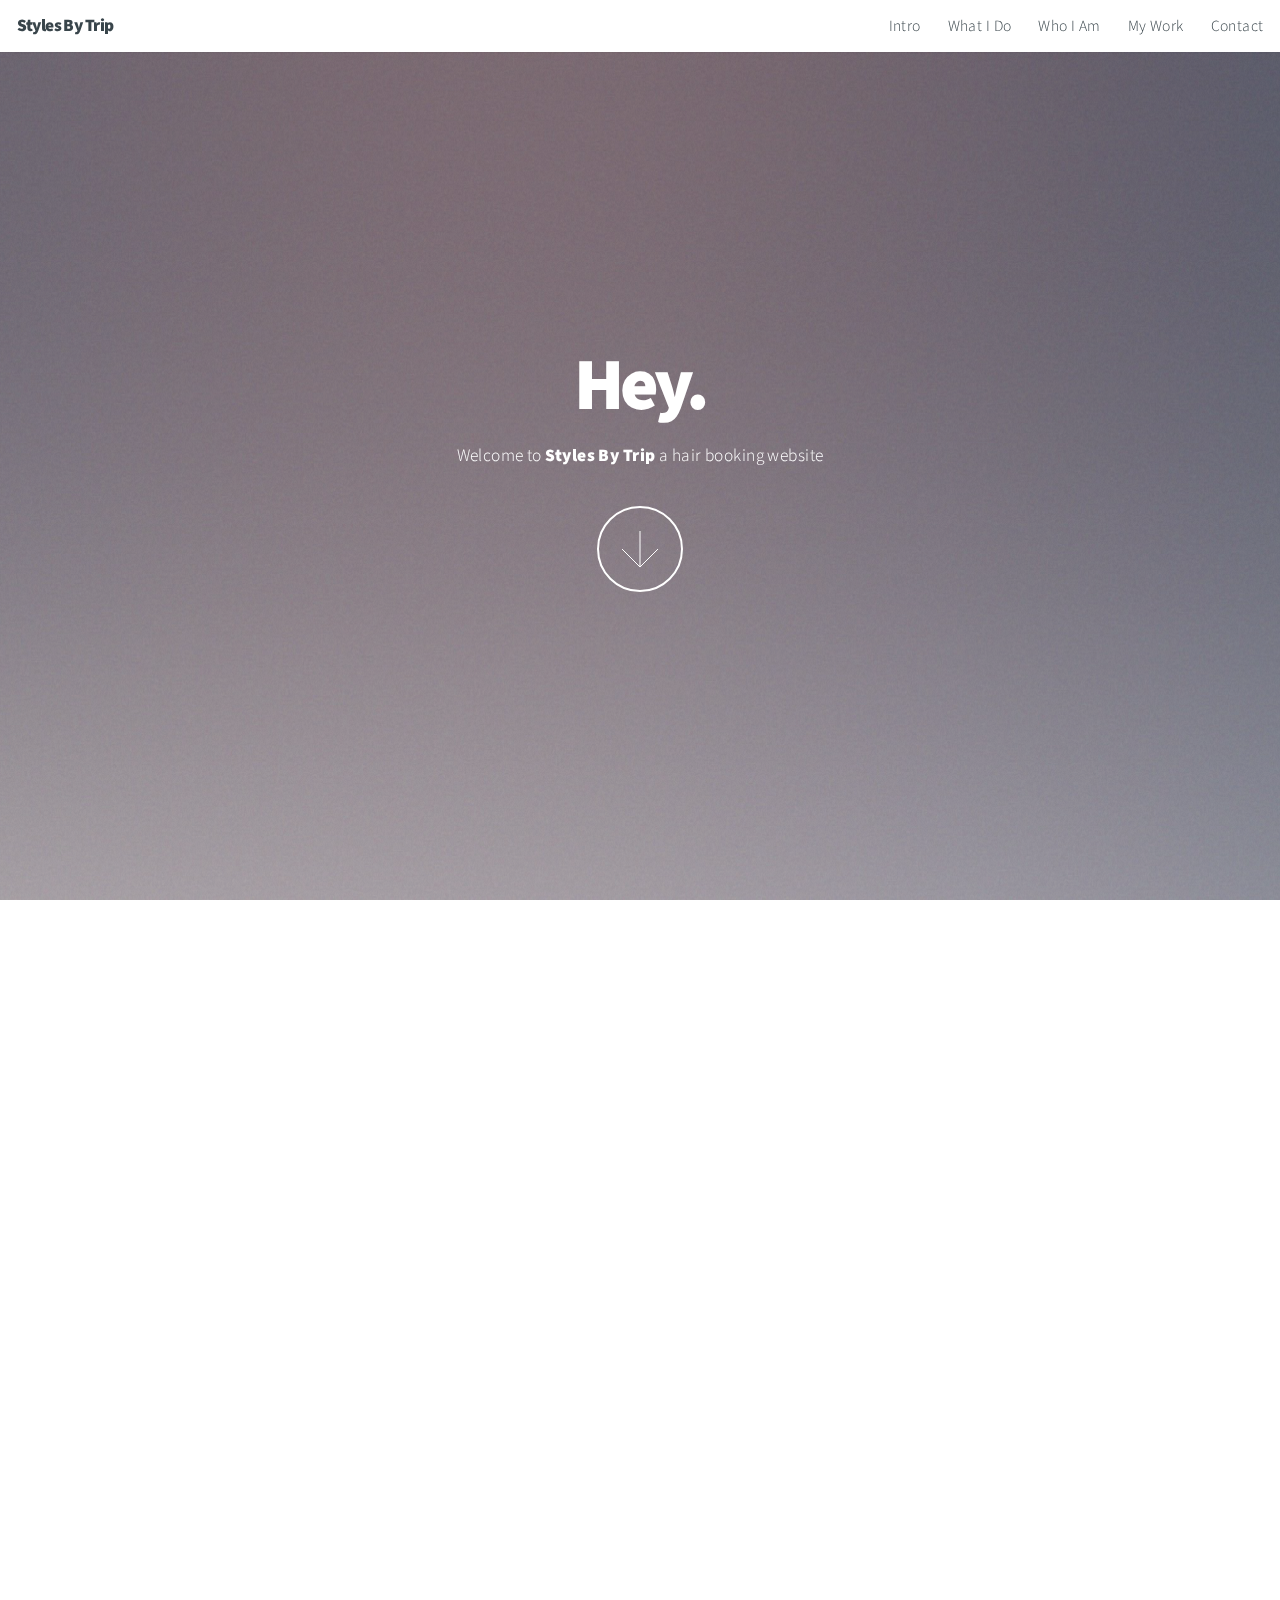
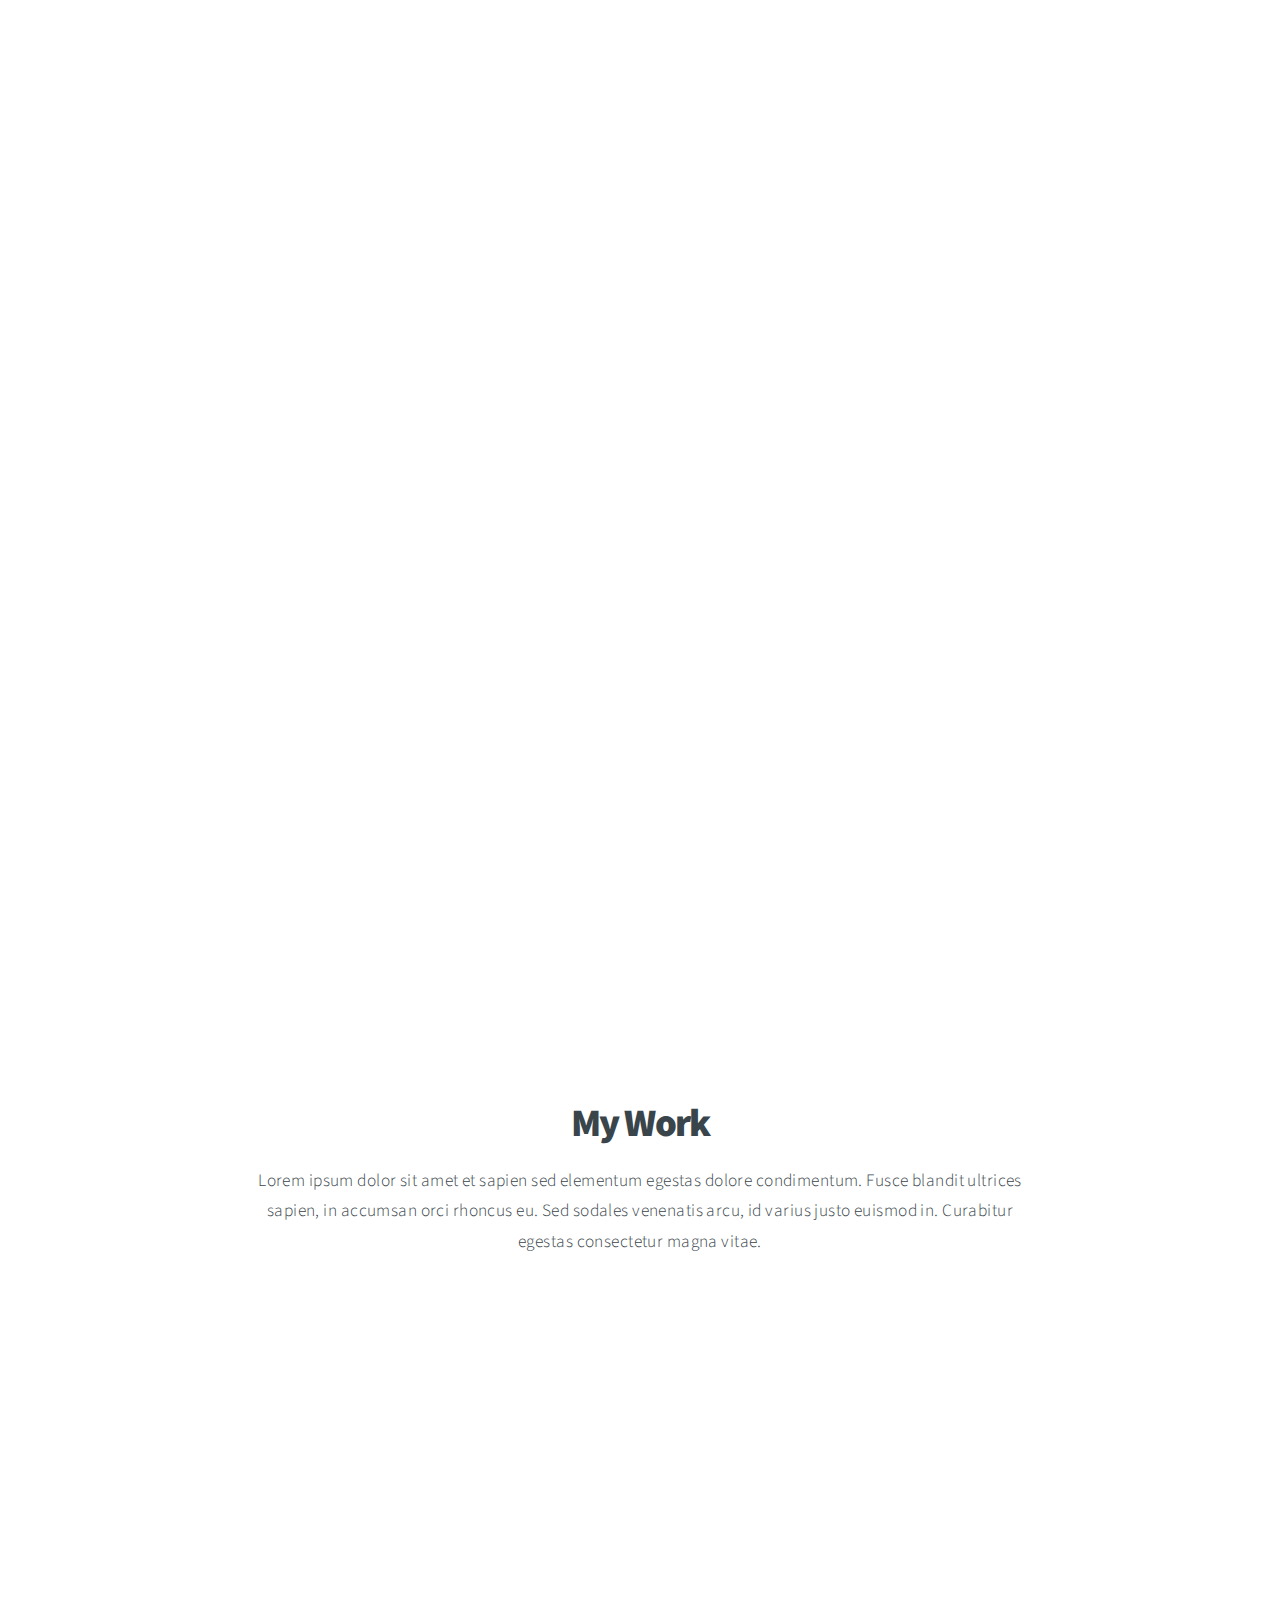
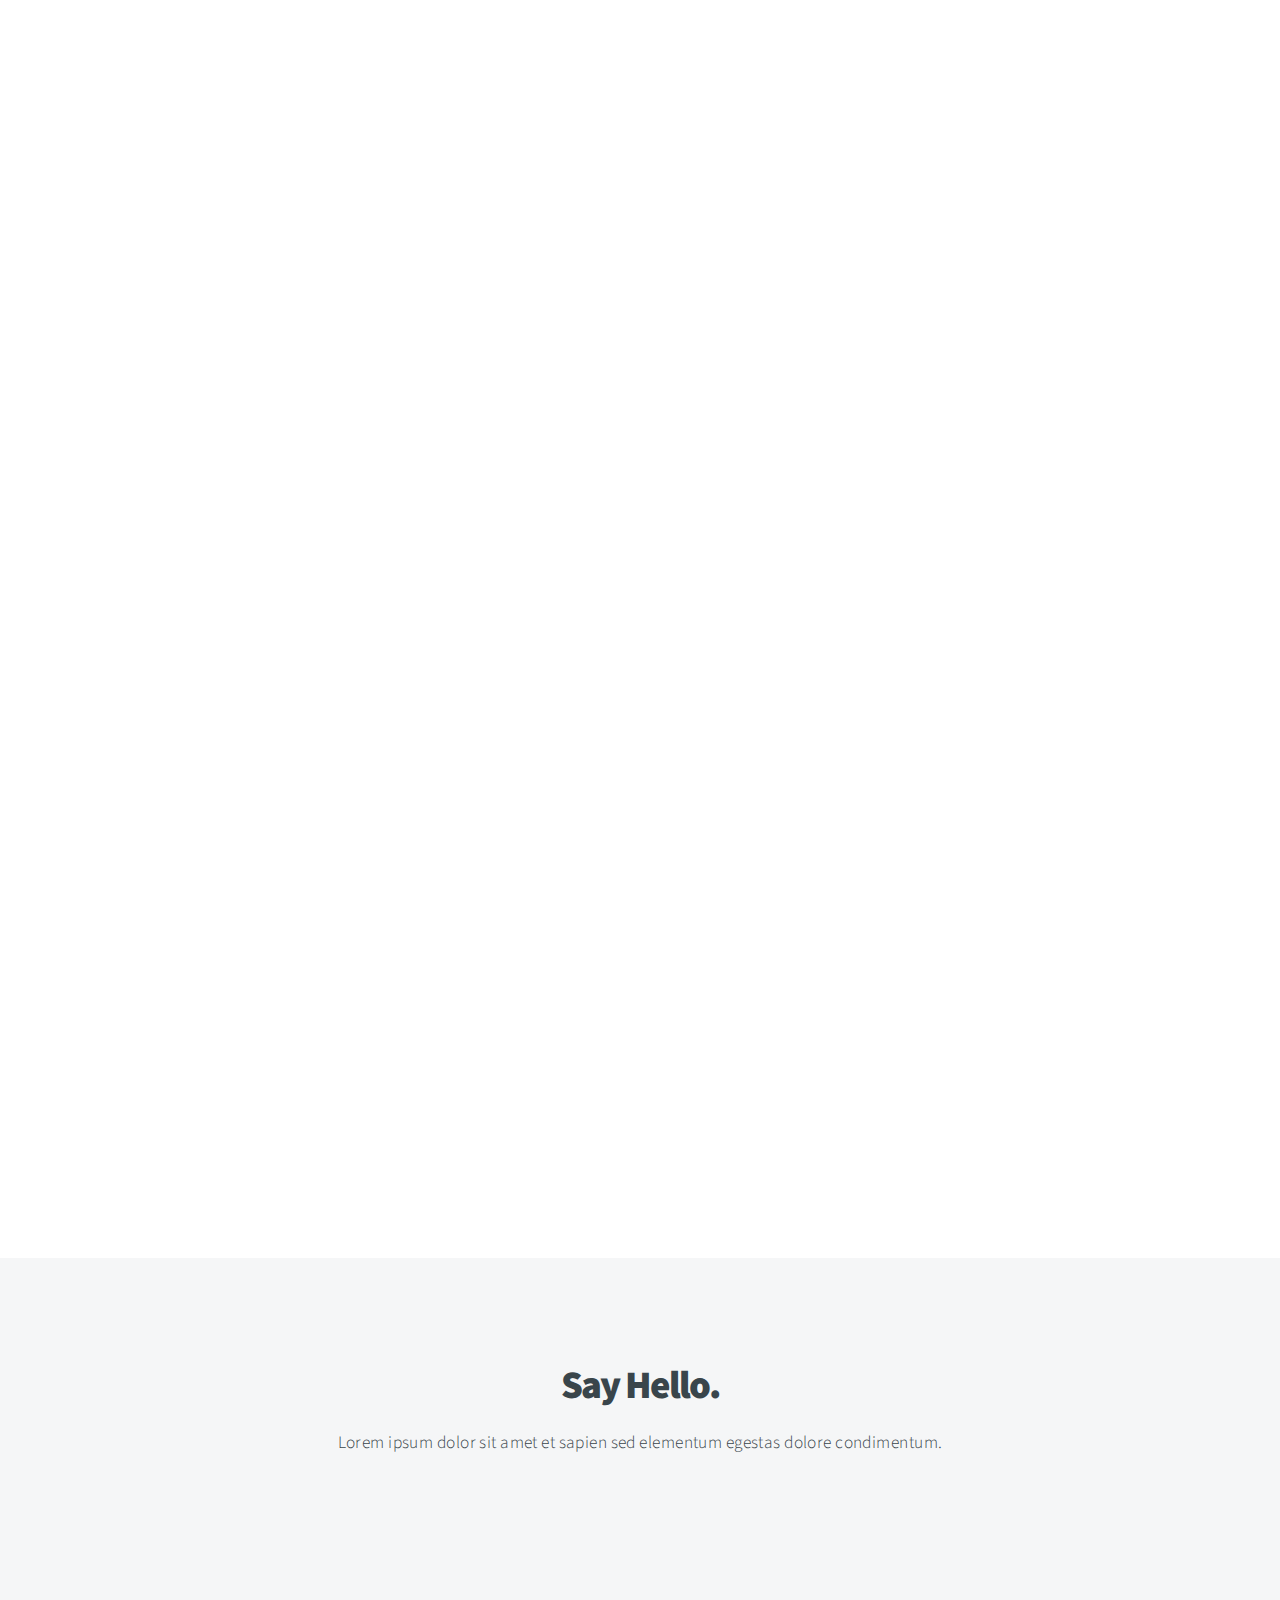
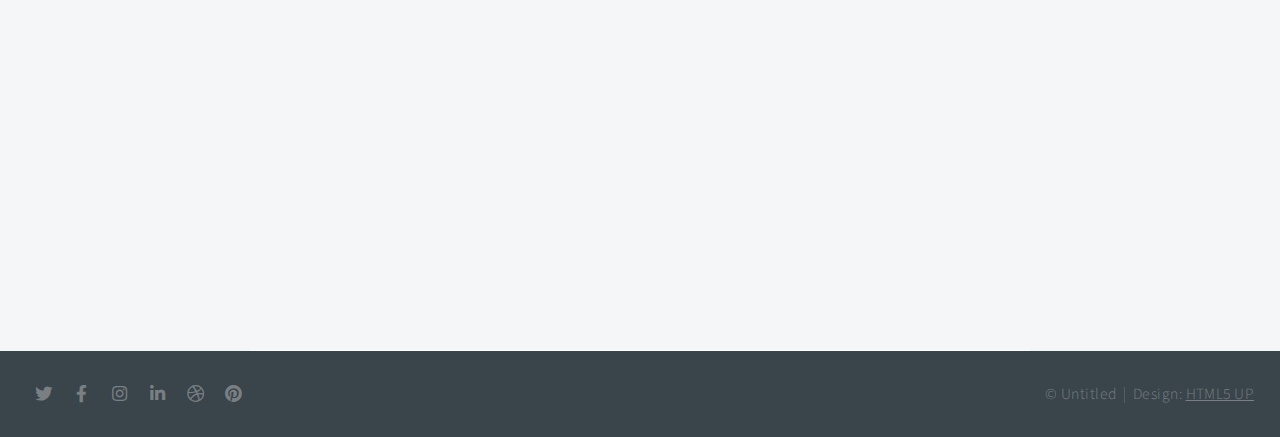
==== commit 9b57fba4: "update brand" ====
--- a/index.html
+++ b/index.html
@@ -80,22 +80,23 @@
 					<!-- Gallery  -->
 						<div class="gallery">
 							<article class="from-left">
-								<a href="https://www.google.com/url?sa=i&url=https%3A%2F%2Fwww.zoylee.com%2Fblog%2Fbraids-hairstyles-for-black-girl%2F&psig=AOvVaw3vAowwTYngbPix8sGeneA9&ust=1720795656138000&source=images&cd=vfe&opi=89978449&ved=0CA8QjRxqFwoTCMCGhMSdn4cDFQAAAAAdAAAAABAQ" class="image fit"><img src="https://www.google.com/url?sa=i&url=https%3A%2F%2Fwww.zoylee.com%2Fblog%2Fbraids-hairstyles-for-black-girl%2F&psig=AOvVaw3vAowwTYngbPix8sGeneA9&ust=1720795656138000&source=images&cd=vfe&opi=89978449&ved=0CA8QjRxqFwoTCMCGhMSdn4cDFQAAAAAdAAAAABAQ" title="Fulani Braids- $120" alt="" /></a>
+								<a href="./images/fulls/Tribal-Braids-2.webp" class="image fit"><img src="./images/thumbs/Tribal-Braids-2.webp" title="Fulani Braids- $120" alt="" /></a>
 							</article>
 							<article class="from-right">
-								<a href="https://www.google.com/url?sa=i&url=https%3A%2F%2Fwww.pinterest.com%2Fpin%2Fsummer-style-inspo-follow-queen-tingz-for-all-your-summer-style-inspiration-this-season--721561171551554767%2F&psig=AOvVaw2Og6_kidsJ0ILhU8Sjf8Ts&ust=1720795871722000&source=images&cd=vfe&opi=89978449&ved=0CA8QjRxqFwoTCKjuoK2en4cDFQAAAAAdAAAAABAE" class="image fit"><img src="https://www.google.com/url?sa=i&url=https%3A%2F%2Fwww.pinterest.com%2Fpin%2Fsummer-style-inspo-follow-queen-tingz-for-all-your-summer-style-inspiration-this-season--721561171551554767%2F&psig=AOvVaw2Og6_kidsJ0ILhU8Sjf8Ts&ust=1720795871722000&source=images&cd=vfe&opi=89978449&ved=0CA8QjRxqFwoTCKjuoK2en4cDFQAAAAAdAAAAABAE" title="Knotless Braids- $120" alt="" /></a>
+								<a href="./images/fulls/knotless-braids.jpg" class="image fit"><img src="./images/thumbs/knotless-braids.jpg" title="Knotless Braids- $120" alt="" /></a>
 							</article>
 							<article class="from-left">
-								<a href="https://www.google.com/url?sa=i&url=https%3A%2F%2Fwww.byrdie.com%2Fprotective-styles-to-try-for-black-hair-400300&psig=AOvVaw2dDfPzPmSYi0oI6-piwvsE&ust=1720795963274000&source=images&cd=vfe&opi=89978449&ved=0CA8QjRxqFwoTCLiI5NSen4cDFQAAAAAdAAAAABAE" class="image fit"><img src="https://www.google.com/url?sa=i&url=https%3A%2F%2Fwww.byrdie.com%2Fprotective-styles-to-try-for-black-hair-400300&psig=AOvVaw2dDfPzPmSYi0oI6-piwvsE&ust=1720795963274000&source=images&cd=vfe&opi=89978449&ved=0CA8QjRxqFwoTCLiI5NSen4cDFQAAAAAdAAAAABAE" title="Corn Rows-$25-50" alt="" /></a>
+								<a href="./images/fulls/cornrow.png" class="image fit"><img src="./images/thumbs/cornrow.png" title="Corn Rows-$25-50" alt="" /></a>
 							</article>
 							<article class="from-right">
-								<a href="https://www.google.com/url?sa=i&url=https%3A%2F%2Fafrotouch.com%2Fproducts%2Ffaux-locs-goddess-locs&psig=AOvVaw2HSMKOZoTc_gnEJB5FWwX8&ust=1720796065877000&source=images&cd=vfe&opi=89978449&ved=0CA8QjRxqFwoTCNiuooWfn4cDFQAAAAAdAAAAABAE" class="image fit"><img src="https://www.google.com/url?sa=i&url=https%3A%2F%2Fafrotouch.com%2Fproducts%2Ffaux-locs-goddess-locs&psig=AOvVaw2HSMKOZoTc_gnEJB5FWwX8&ust=1720796065877000&source=images&cd=vfe&opi=89978449&ved=0CA8QjRxqFwoTCNiuooWfn4cDFQAAAAAdAAAAABAE" title="Faux Locs- $100-130" alt="" /></a>
+								<a href="./images/fulls/faux loc.jpg" class="image fit"><img src="./images/thumbs/faux loc.jpg" title="Faux Locs- $100-130" alt="" /></a>
 							</article>
 							<article class="from-left">
-								<a href="https://www.google.com/url?sa=i&url=https%3A%2F%2Fwww.thelocnessgoddess.com%2Fservices&psig=AOvVaw0MC9vGivIc9hEFucHaxvTM&ust=1720796167666000&source=images&cd=vfe&opi=89978449&ved=0CA8QjRxqFwoTCLjC-Lafn4cDFQAAAAAdAAAAABAE" class="image fit"><img src="https://www.google.com/url?sa=i&url=https%3A%2F%2Fwww.thelocnessgoddess.com%2Fservices&psig=AOvVaw0MC9vGivIc9hEFucHaxvTM&ust=1720796167666000&source=images&cd=vfe&opi=89978449&ved=0CA8QjRxqFwoTCLjC-Lafn4cDFQAAAAAdAAAAABAE" title="Retwist- $65-80" alt="" /></a>
+
+								<a href="./images/fulls/retwist.jpg" class="image fit"><img src="./images/thumbs/quick-weave-Chvef_3JyeJ.webp" title="Retwist- $65-80" alt="" /></a>
 							</article>
 							<article class="from-right">
-								<a href="https://www.google.com/url?sa=i&url=https%3A%2F%2Fembellishedhaircollection.com%2Fproducts%2Ffrontal-quick-weave&psig=AOvVaw3GjkseAIplLIo4Ibz6o4Ma&ust=1720796328777000&source=images&cd=vfe&opi=89978449&ved=0CA8QjRxqFwoTCMCXoJSgn4cDFQAAAAAdAAAAABAE" class="image fit"><img src="https://www.google.com/url?sa=i&url=https%3A%2F%2Fembellishedhaircollection.com%2Fproducts%2Ffrontal-quick-weave&psig=AOvVaw3GjkseAIplLIo4Ibz6o4Ma&ust=1720796328777000&source=images&cd=vfe&opi=89978449&ved=0CA8QjRxqFwoTCMCXoJSgn4cDFQAAAAAdAAAAABAE" title="Quick Weave/Install- $80" alt="" /></a>
+								<a href="./images/fulls/quick-weave-Chvef_3JyeJ.webp" class="image fit"><img src="./images/thumbs/quick-weave-Chvef_3JyeJ.webp" title="Quick Weave/Install- $80" alt="" /></a>
 							</article>
 						</div>
 
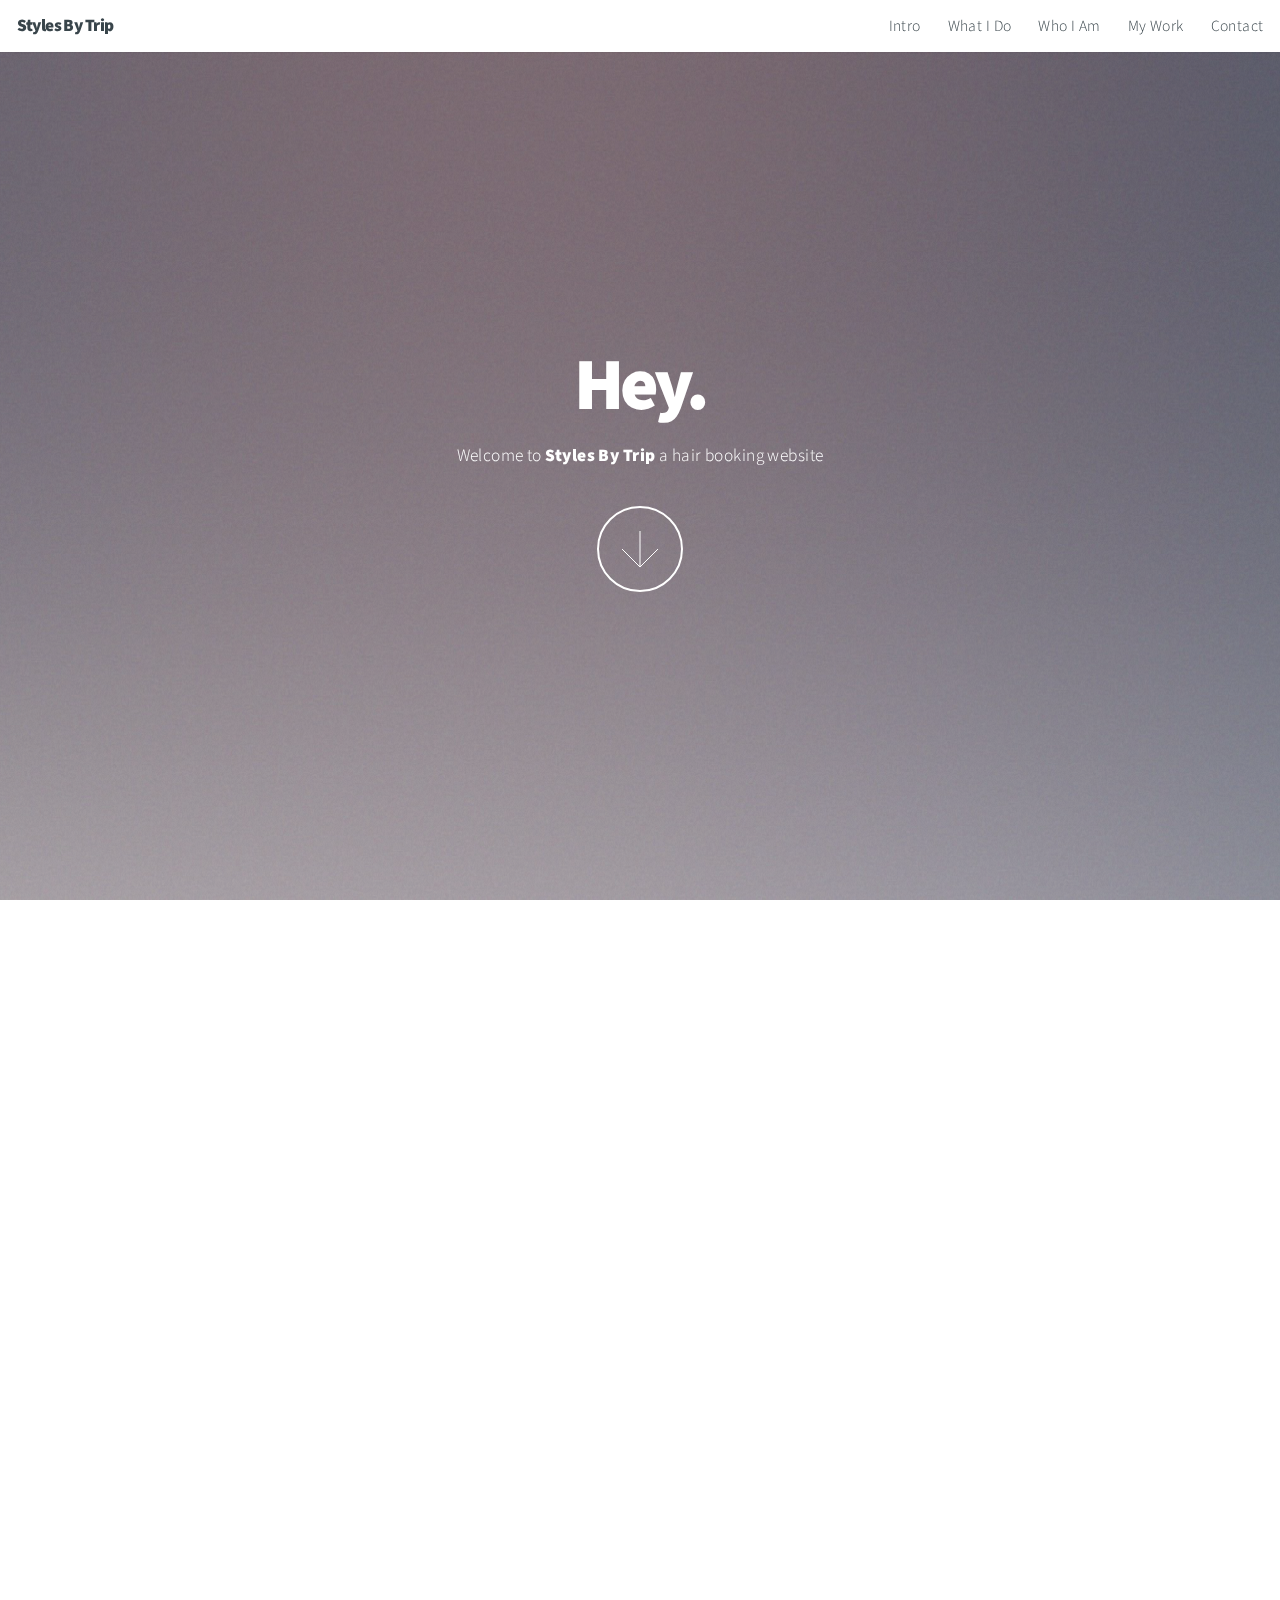
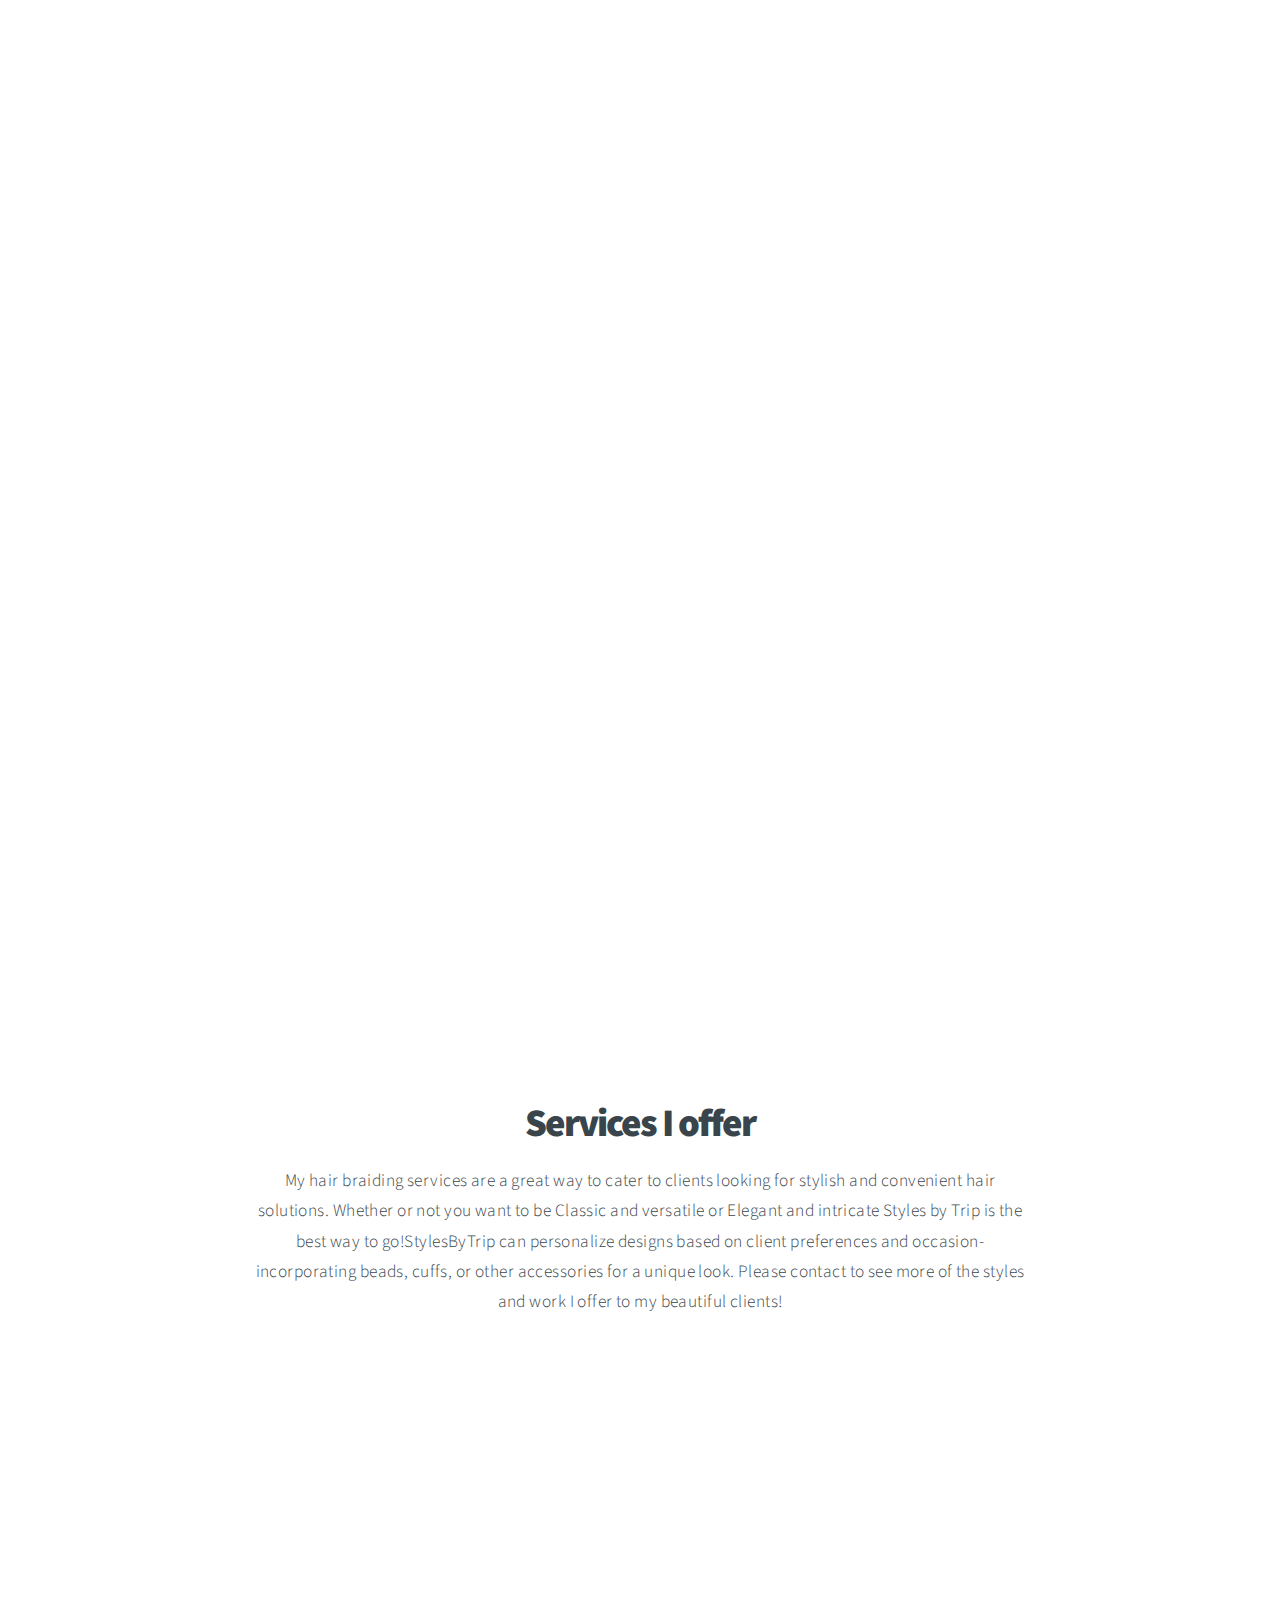
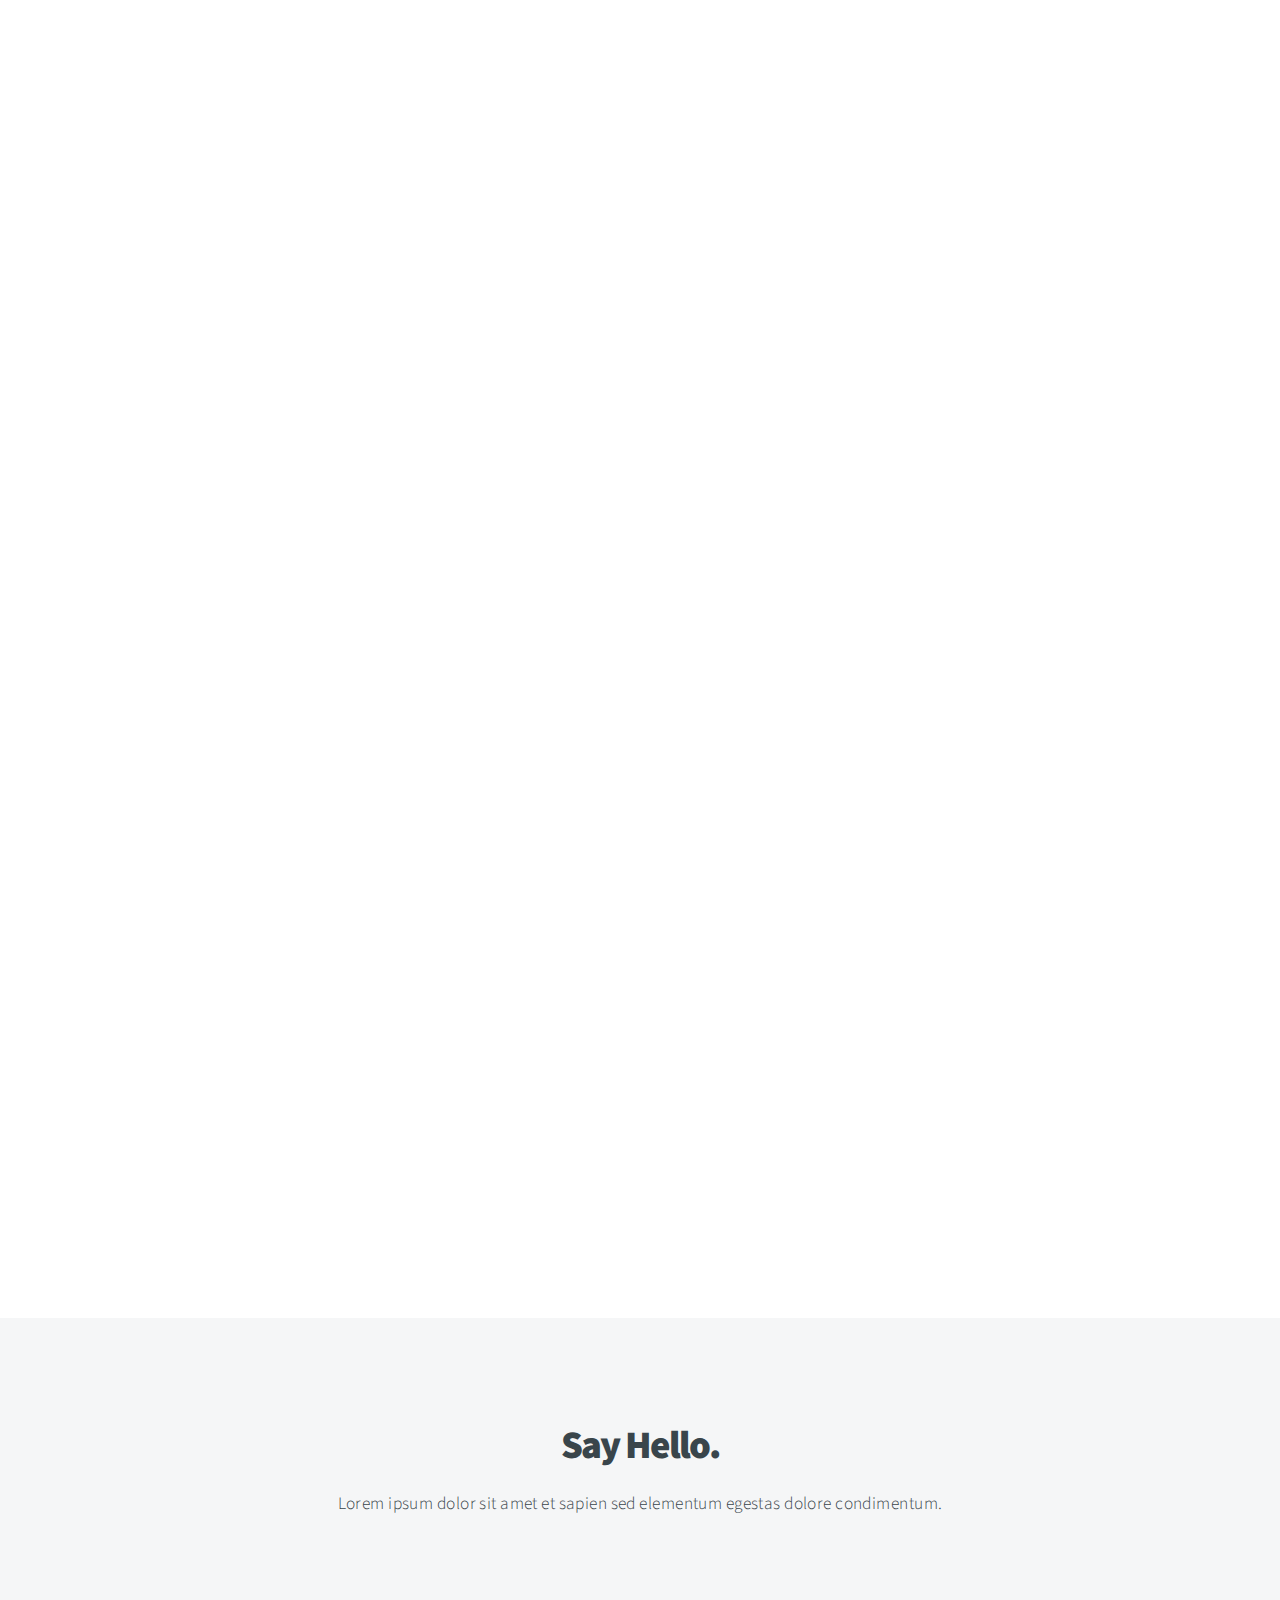
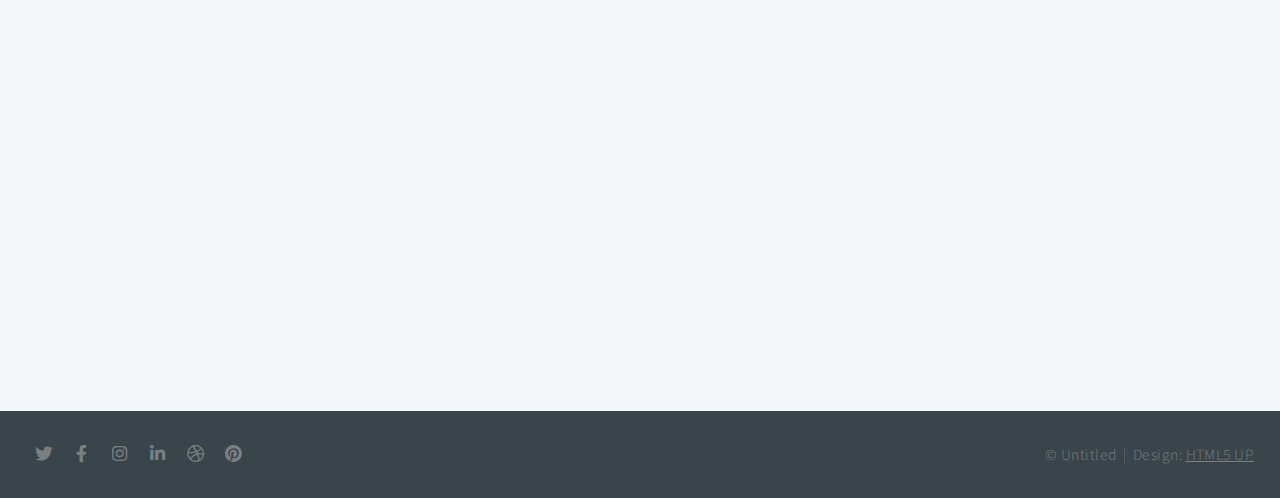
==== commit 2f80997a: "update brand" ====
--- a/index.html
+++ b/index.html
@@ -47,9 +47,15 @@
 					<header>
 						<h2>What I Do</h2>
 					</header>
-					<p>Lorem ipsum dolor sit amet et sapien sed elementum egestas dolore condimentum.
-					Fusce blandit ultrices sapien, in accumsan orci rhoncus eu. Sed sodales venenatis arcu,
-					id varius justo euismod in. Curabitur egestas consectetur magna.</p>
+					<p>Hey, I braid hair, do quickweaves and installs! If you or anyone you know is looking for a new style
+						 or needs their hair done, feel free to reach out to me. At StylesByTrip, I Assess clients’ hair
+						 type, recommend suitable hairstyles styles, provide tips on aftercare and upkeep to maximize
+						  longevity of braids. I am available to the convenience of home visits or on-location services 
+						  for special events, but you can also come to me 
+						  <br></br>
+						  I also introduce seasonal promotions and package deals for regular and new-coming clients!
+						  You are welcome to book for kids ages 4 and up!
+					</p>
 				</div>
 				<a href="#two" class="button style2 down anchored">Next</a>
 			</section>
@@ -71,10 +77,10 @@
 			<section id="work" class="main style3 primary">
 				<div class="content">
 					<header>
-						<h2>My Work</h2>
-						<p>Lorem ipsum dolor sit amet et sapien sed elementum egestas dolore condimentum.
-						Fusce blandit ultrices sapien, in accumsan orci rhoncus eu. Sed sodales venenatis
-						arcu, id varius justo euismod in. Curabitur egestas consectetur magna vitae.</p>
+						<h2>Services I offer</h2>
+						<p>My hair braiding services are a great way to cater to clients looking for stylish and convenient hair solutions. Whether or not you want to be Classic and versatile
+						 or Elegant and intricate Styles by Trip is the best way to go!StylesByTrip can personalize designs based on client preferences and occasion- 
+						 incorporating beads, cuffs, or other accessories for a unique look. Please contact to see more of the styles and work I offer to my beautiful clients!</p>
 					</header>
 
 					<!-- Gallery  -->
@@ -93,7 +99,7 @@
 							</article>
 							<article class="from-left">
 
-								<a href="./images/fulls/retwist.jpg" class="image fit"><img src="./images/thumbs/quick-weave-Chvef_3JyeJ.webp" title="Retwist- $65-80" alt="" /></a>
+								<a href="./images/fulls/retwist.jpg" class="image fit"><img src="./images/thumbs/retwist.jpg" title="Retwist- $65-80" alt="" /></a>
 							</article>
 							<article class="from-right">
 								<a href="./images/fulls/quick-weave-Chvef_3JyeJ.webp" class="image fit"><img src="./images/thumbs/quick-weave-Chvef_3JyeJ.webp" title="Quick Weave/Install- $80" alt="" /></a>
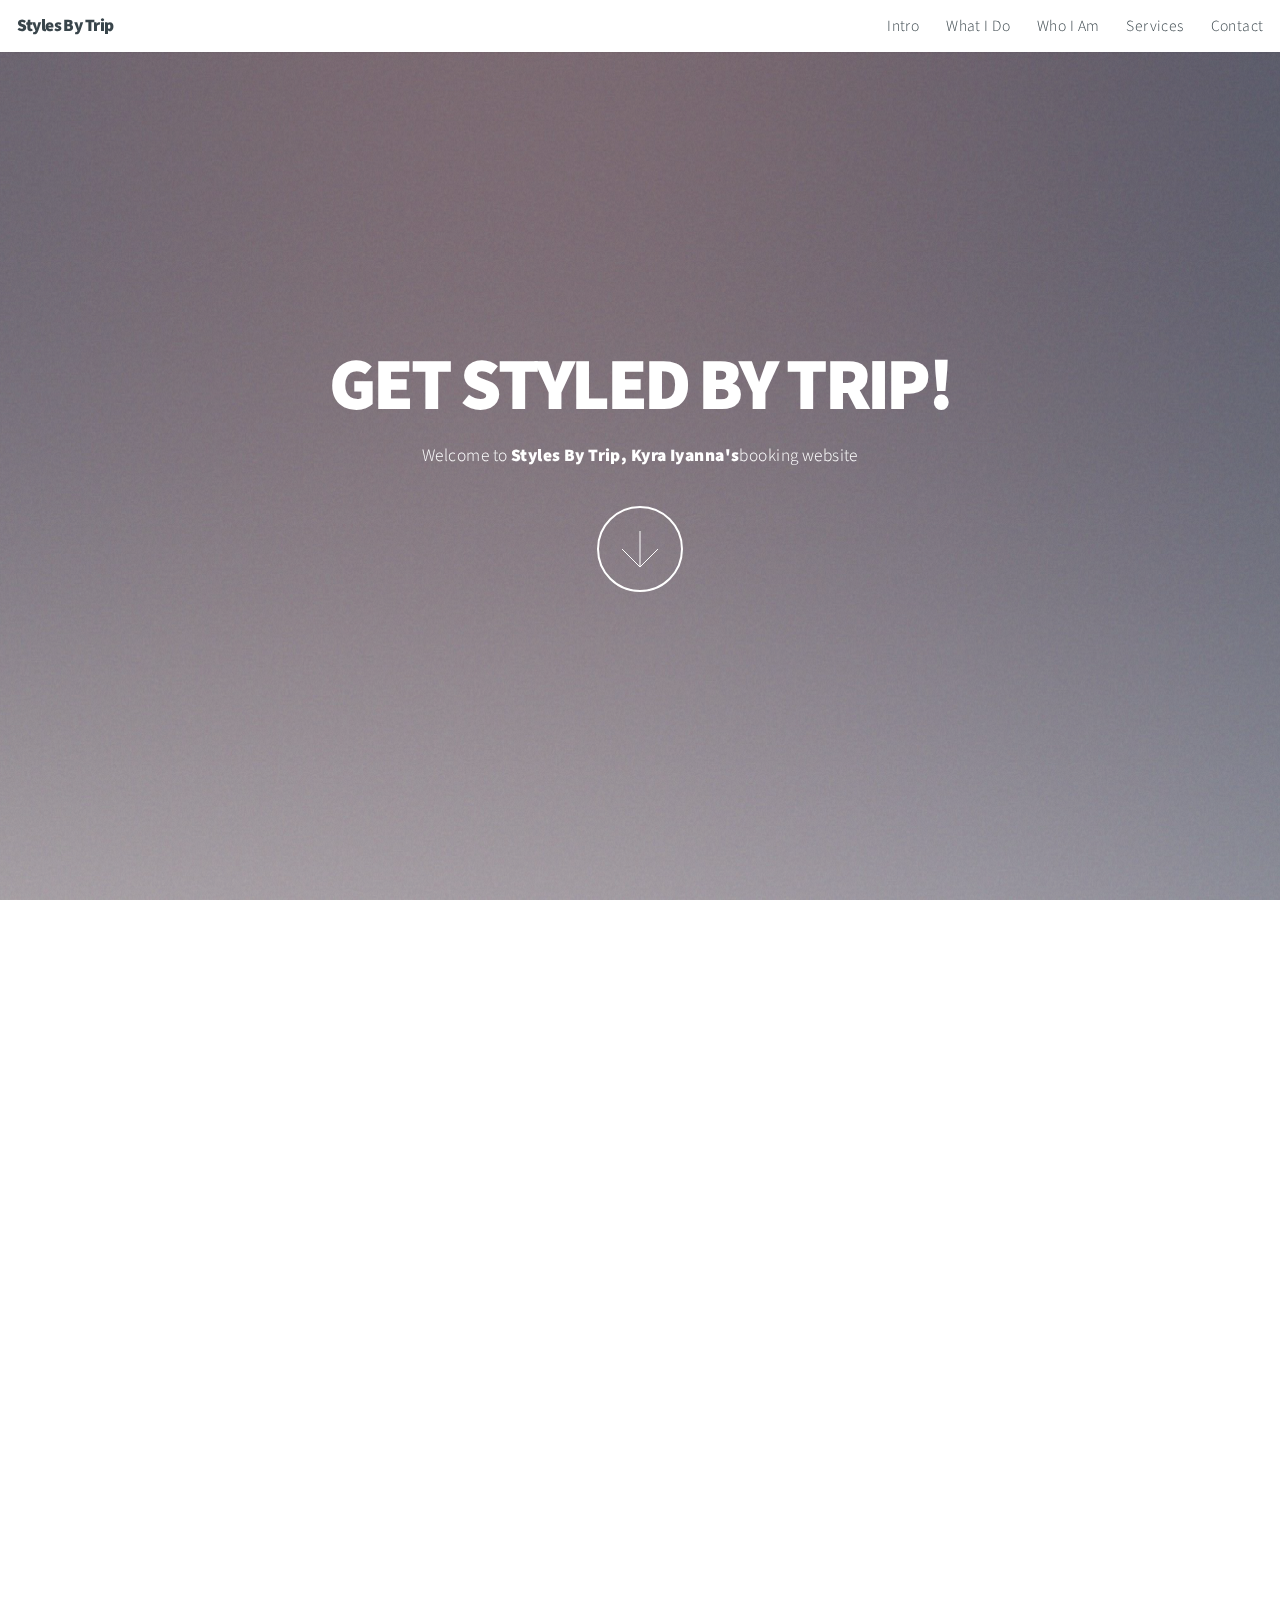
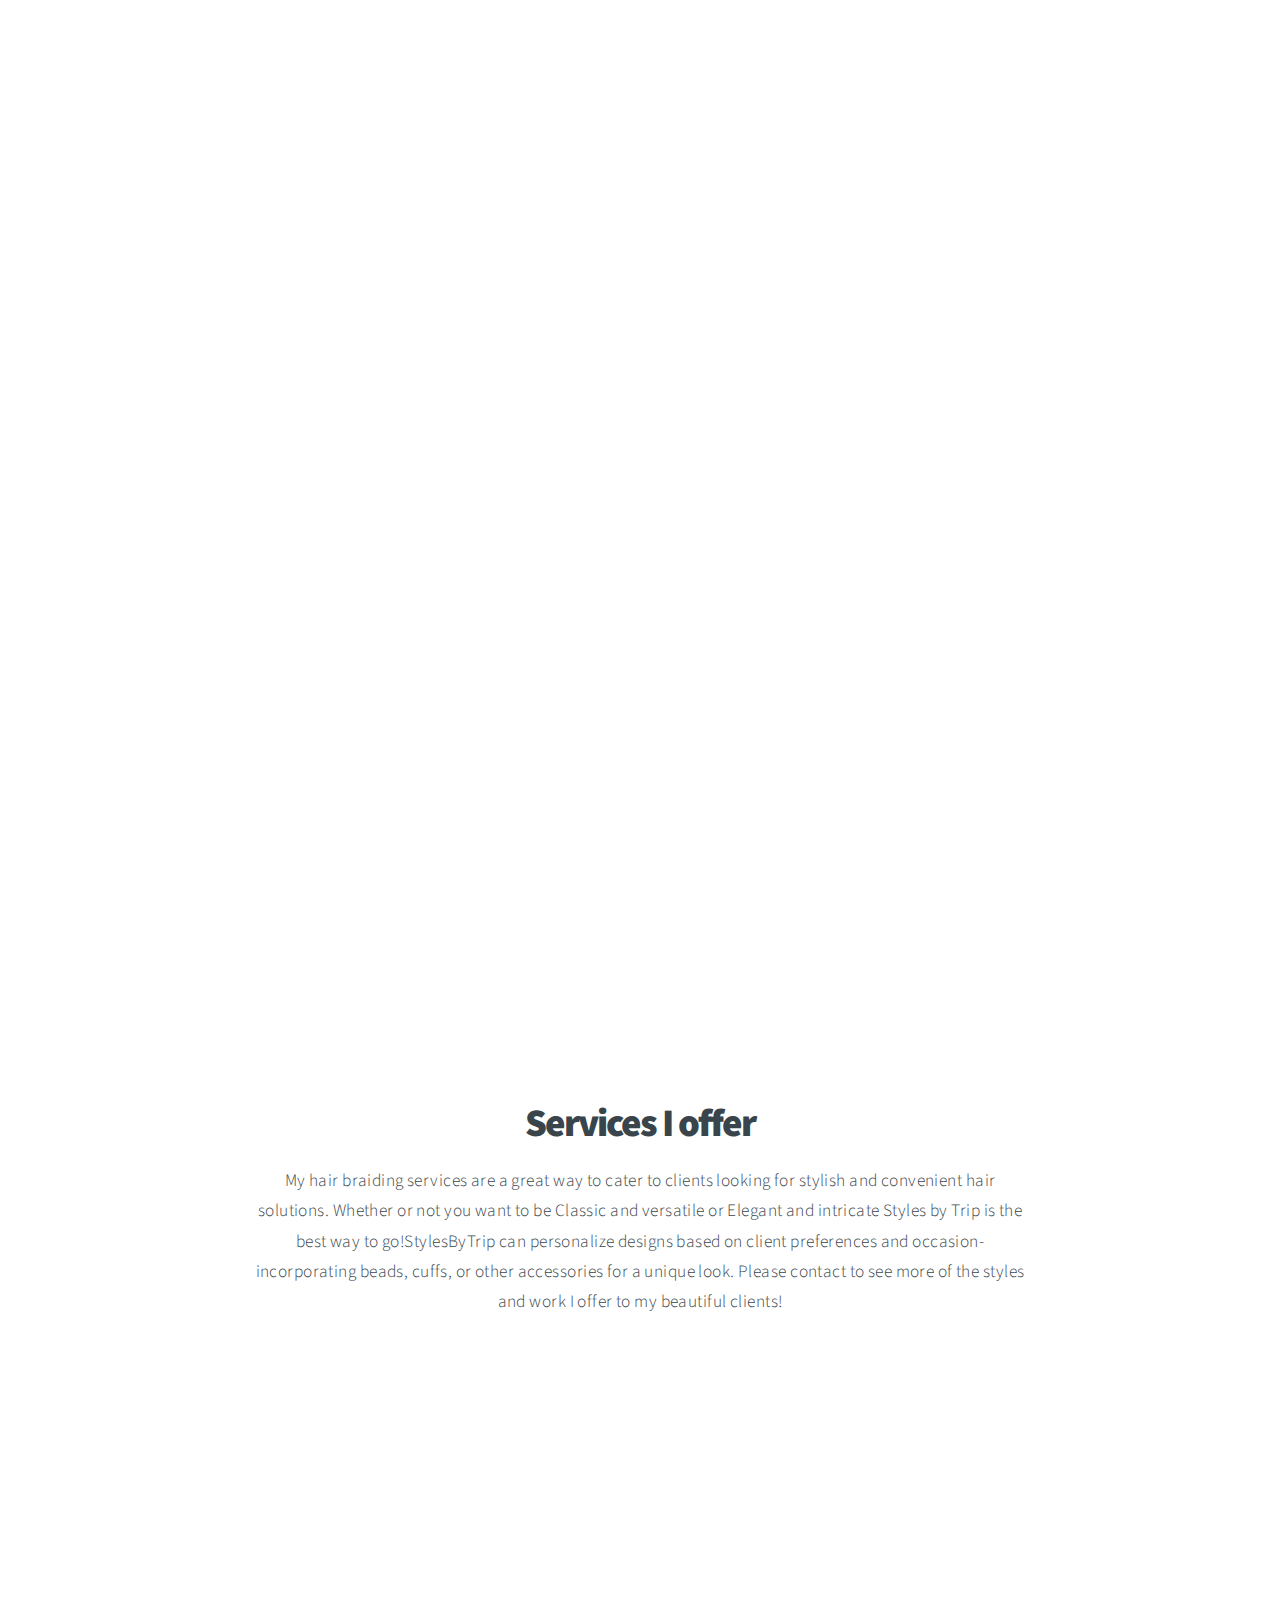
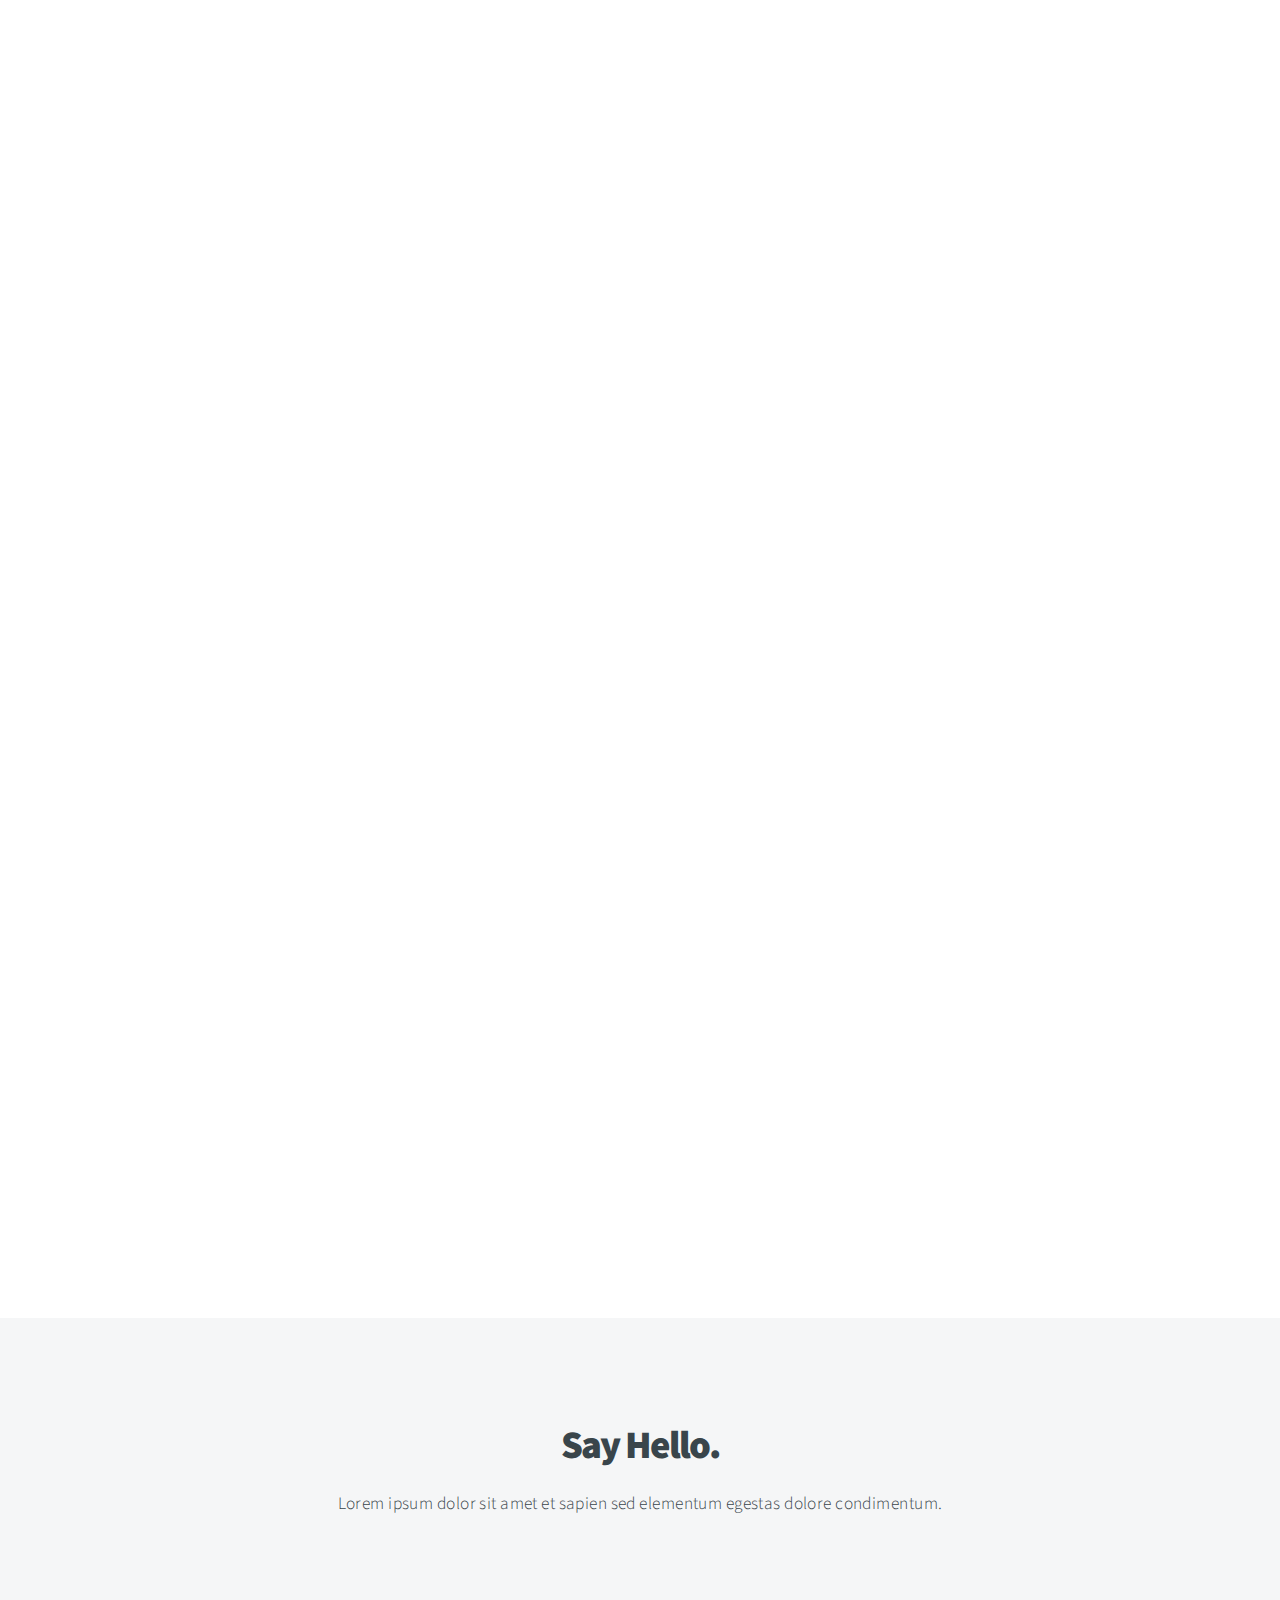
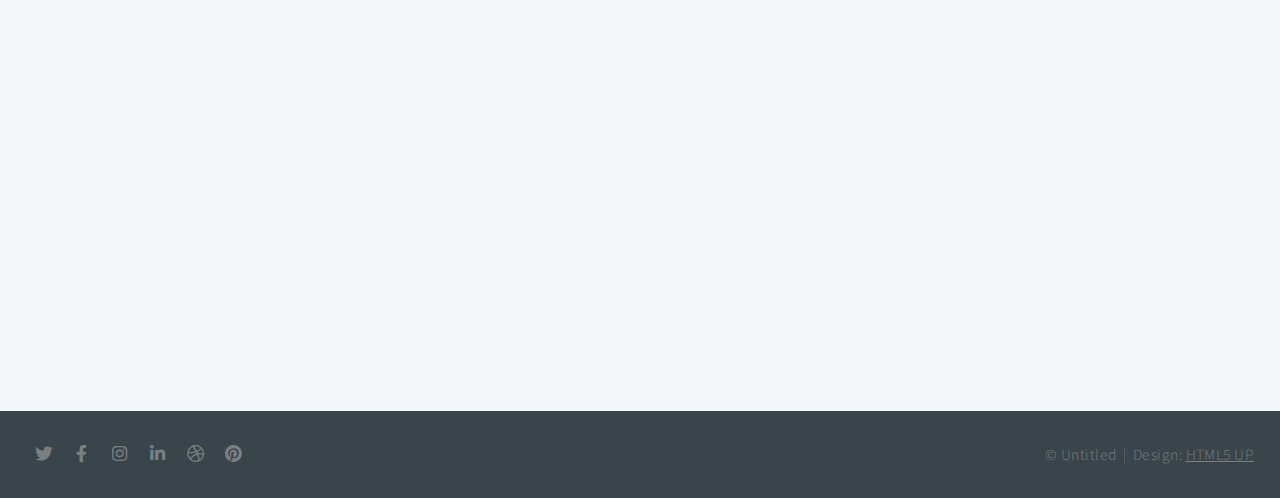
==== commit 97fca751: "update brand" ====
--- a/index.html
+++ b/index.html
@@ -6,7 +6,7 @@
 -->
 <html>
 	<head>
-		<title>Big Picture by HTML5 UP</title>
+		<title>StylesByTrip</title>
 		<meta charset="utf-8" />
 		<meta name="viewport" content="width=device-width, initial-scale=1, user-scalable=no" />
 		<link rel="stylesheet" href="assets/css/main.css" />
@@ -22,7 +22,7 @@
 						<li><a href="#intro">Intro</a></li>
 						<li><a href="#one">What I Do</a></li>
 						<li><a href="#two">Who I Am</a></li>
-						<li><a href="#work">My Work</a></li>
+						<li><a href="#work">Services</a></li>
 						<li><a href="#contact">Contact</a></li>
 					</ul>
 				</nav>
@@ -32,9 +32,9 @@
 			<section id="intro" class="main style1 dark fullscreen">
 				<div class="content">
 					<header>
-						<h2>Hey.</h2>
+						<h2>GET STYLED BY TRIP!</h2>
 					</header>
-					<p>Welcome to <strong>Styles By Trip</strong> a hair booking website <br /></p>
+					<p>Welcome to <strong>Styles By Trip, Kyra Iyanna's</strong>booking website <br /></p>
 					<footer>
 						<a href="#one" class="button style2 down">More</a>
 					</footer>
@@ -66,9 +66,13 @@
 					<header>
 						<h2>Who I Am</h2>
 					</header>
-					<p>Lorem ipsum dolor sit amet et sapien sed elementum egestas dolore condimentum.
-					Fusce blandit ultrices sapien, in accumsan orci rhoncus eu. Sed sodales venenatis arcu,
-					id varius justo euismod in. Curabitur egestas consectetur magna.</p>
+					<p>
+						I am highly skilled and creative hair stylist with expertise in precision also known for my meticulous attention to detail,
+						 I craft unique hairstyles that enhance natural beauty.
+						 With a passion for continuous learning and client satisfaction, I build strong relationships through 
+						 personalized consultations and a friendly, professional demeanor. My passion started as a young child in kindergarden and still 
+						 is expanding today. From working at home then to the barbershop has taught me a lot!
+					</p>
 				</div>
 				<a href="#work" class="button style2 down anchored">Next</a>
 			</section>
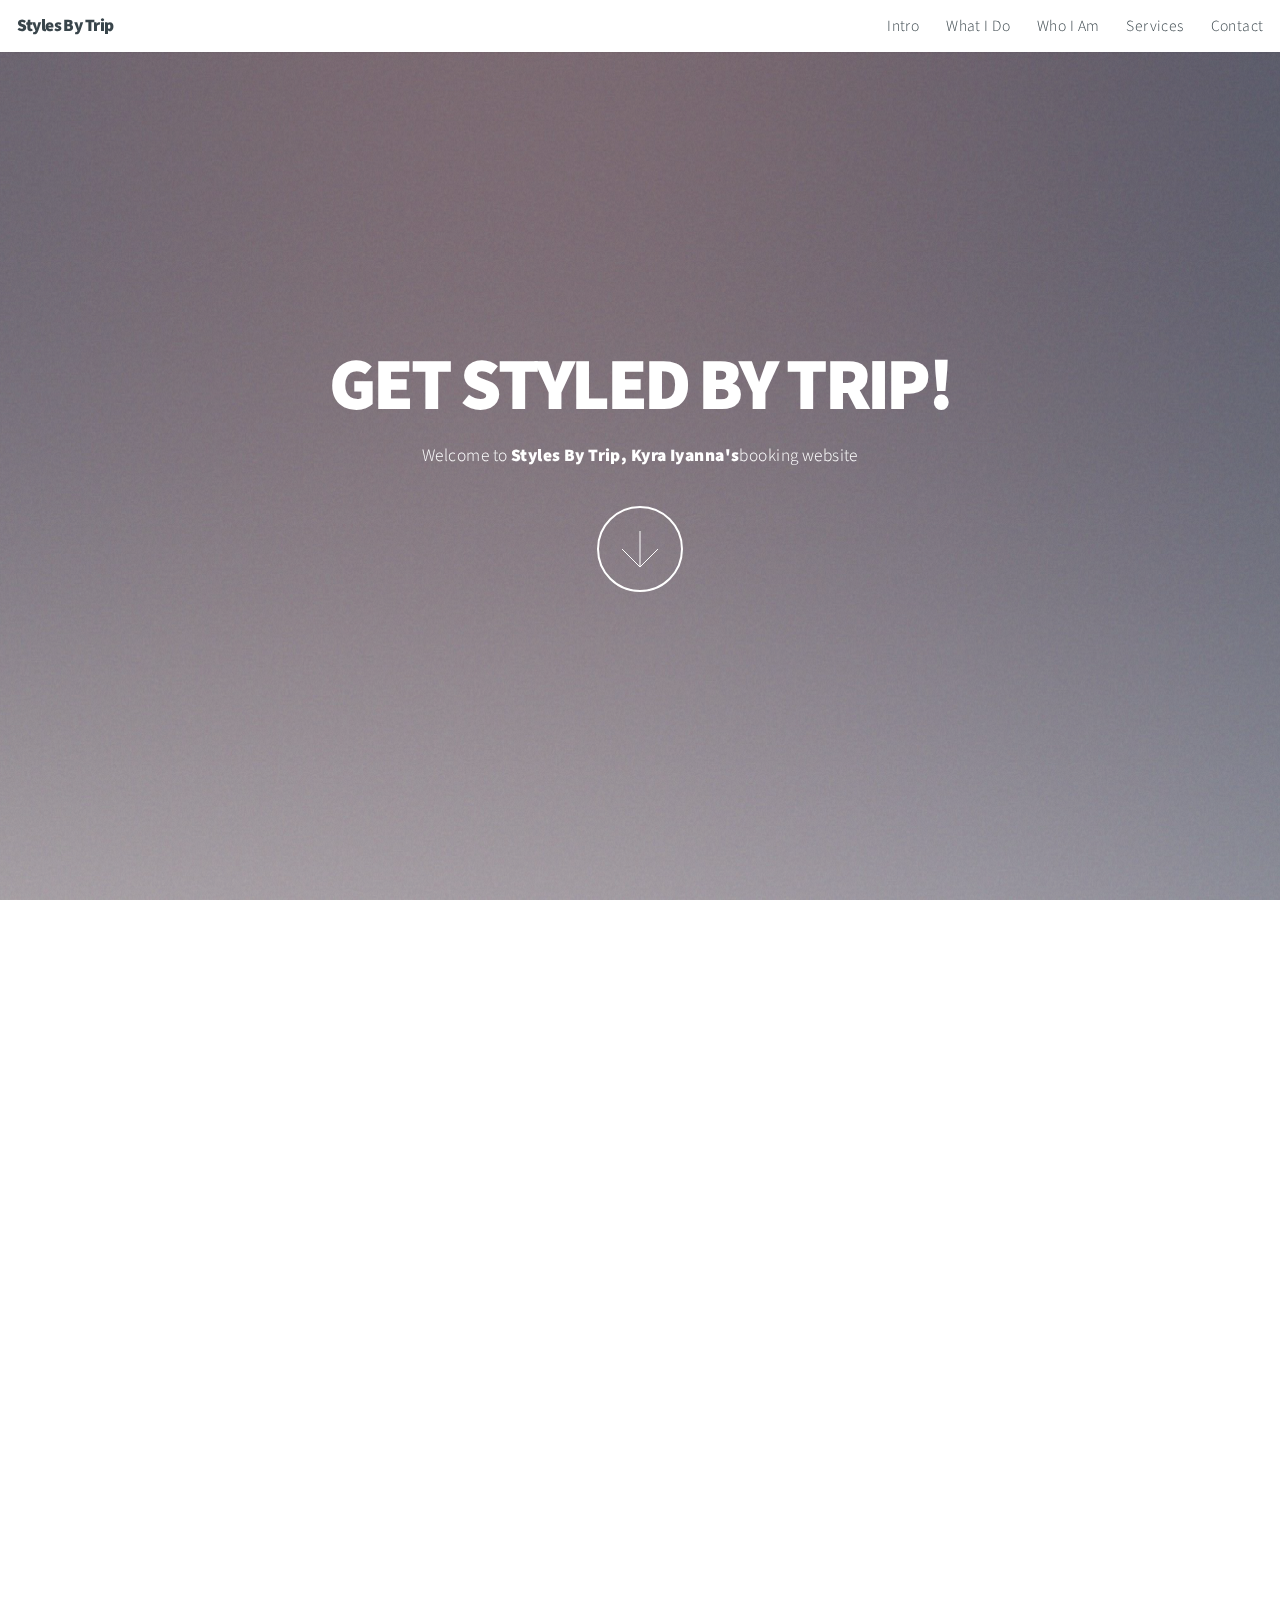
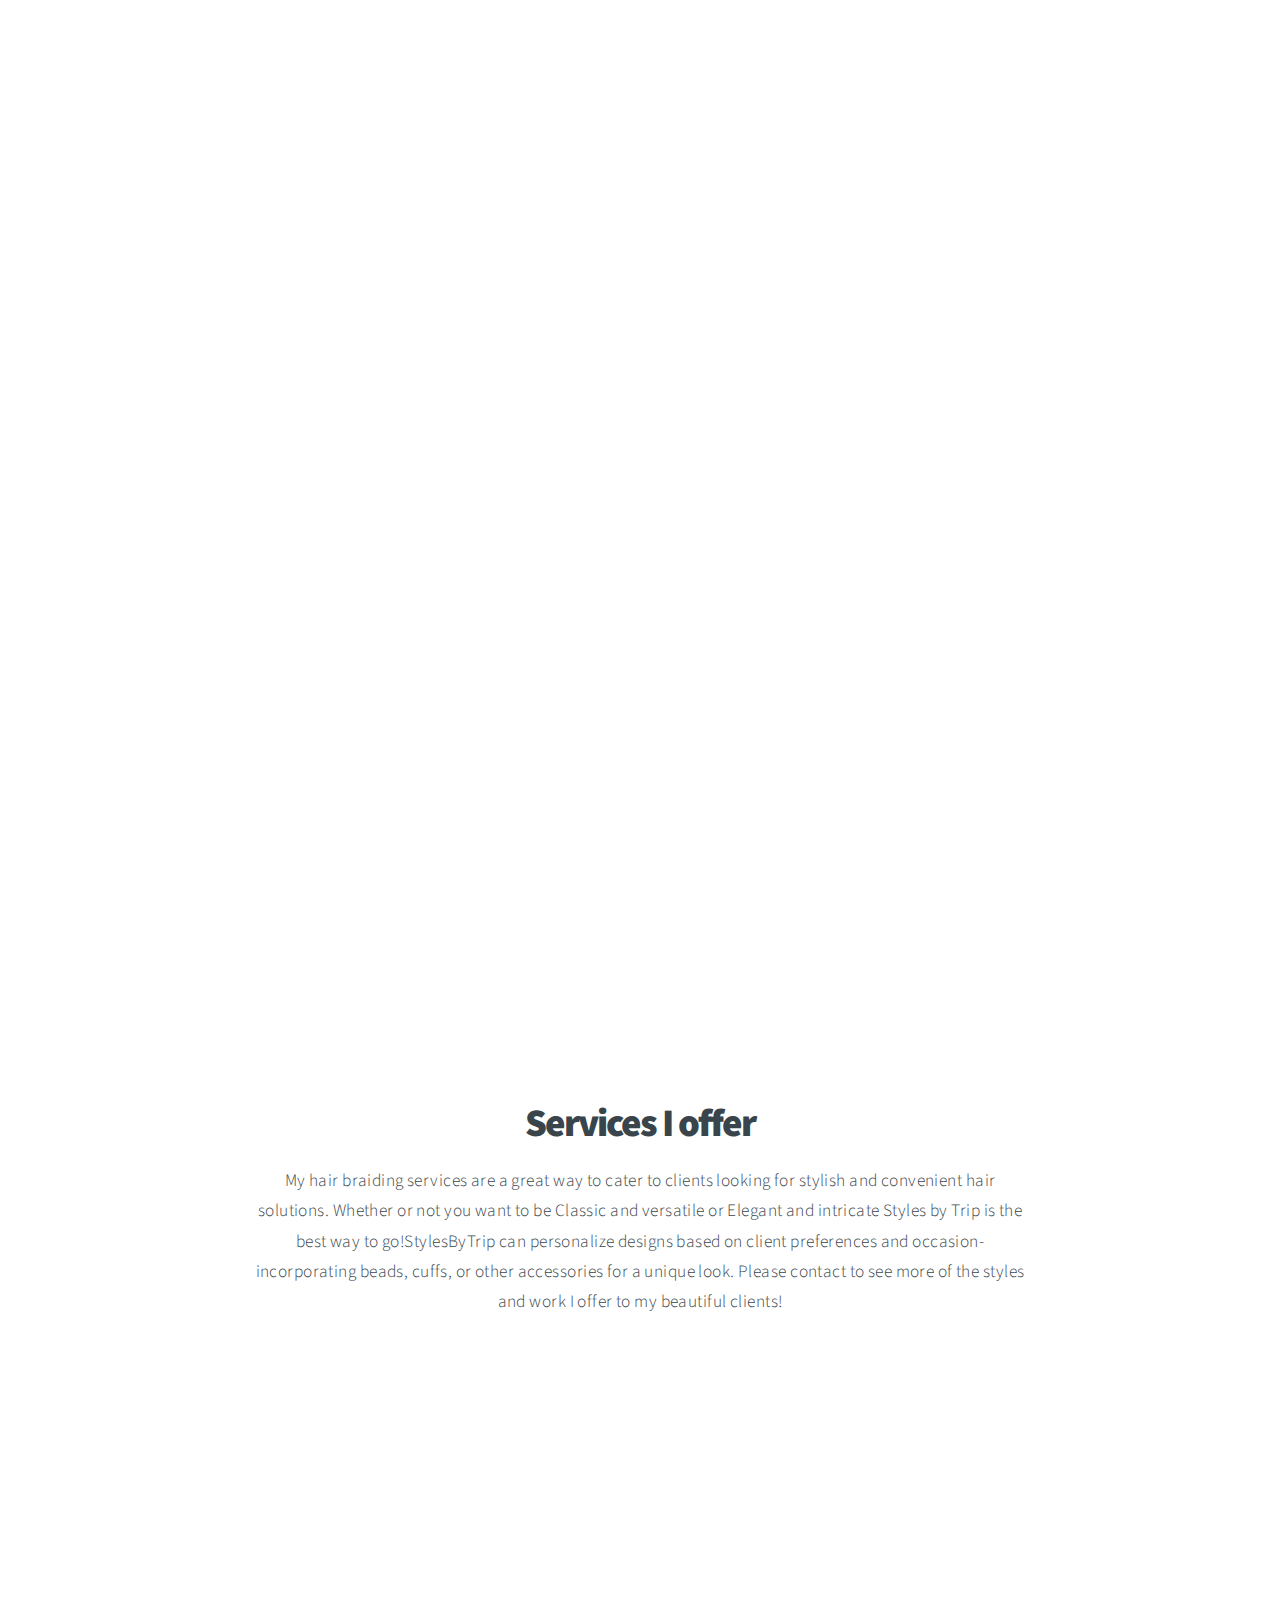
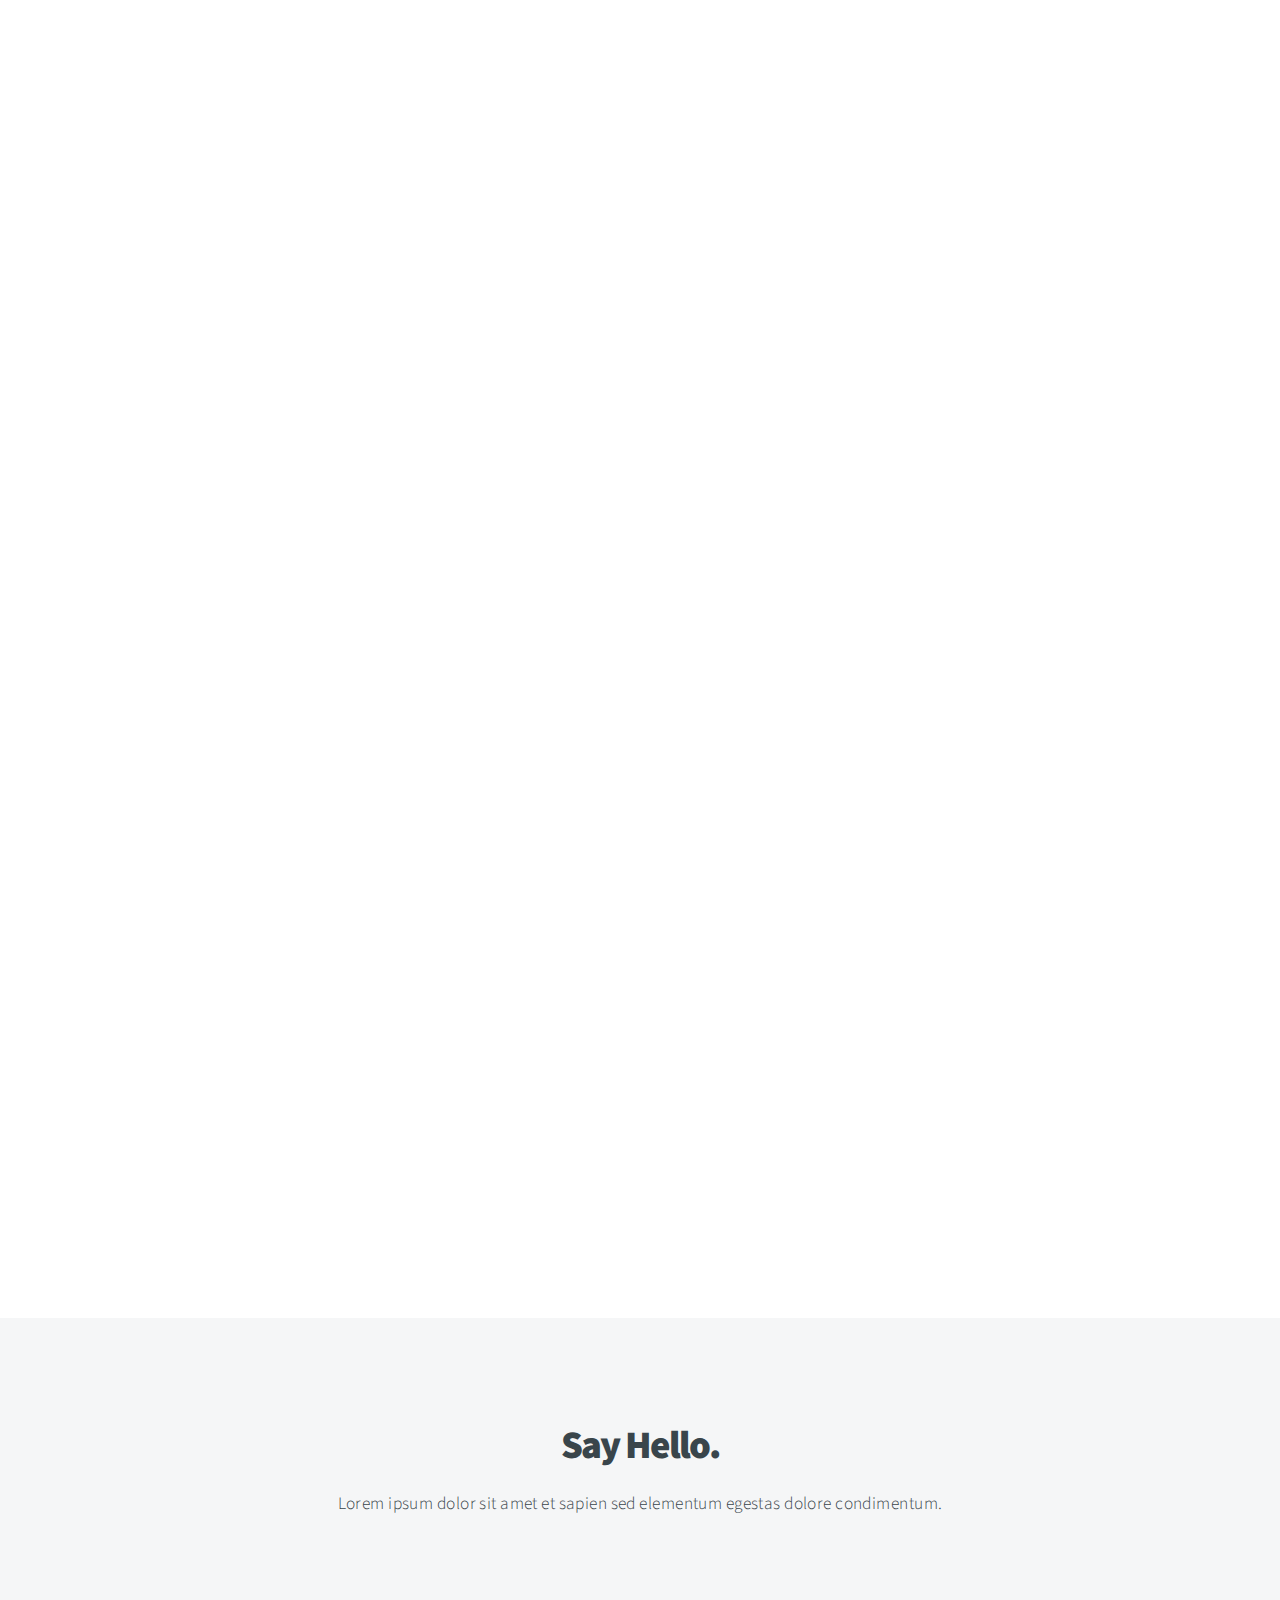
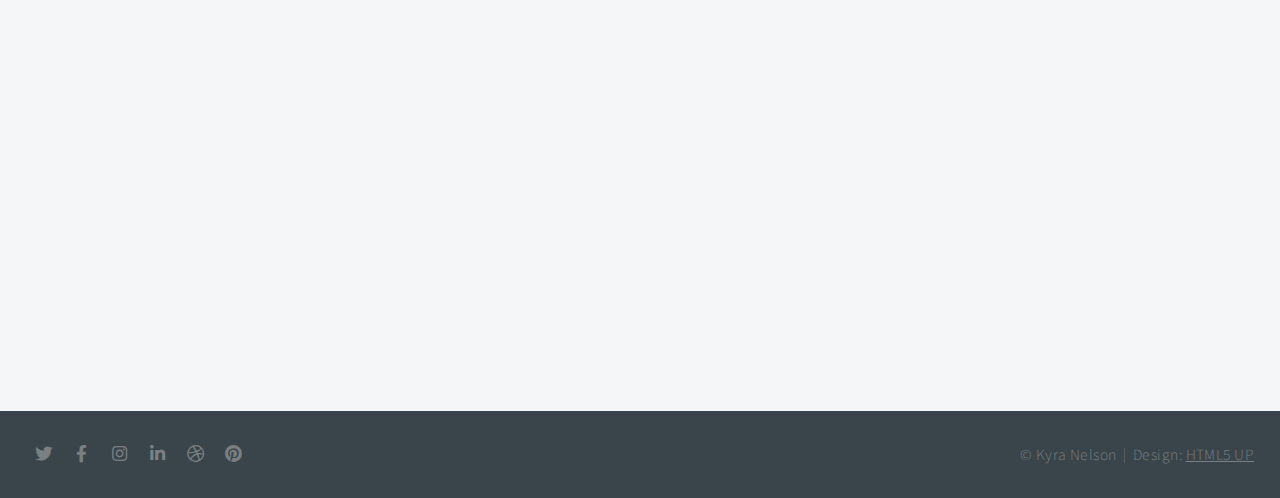
==== commit 1783104f: "update brand" ====
--- a/index.html
+++ b/index.html
@@ -150,7 +150,7 @@
 
 				<!-- Menu -->
 					<ul class="menu">
-						<li>&copy; Untitled</li><li>Design: <a href="https://html5up.net">HTML5 UP</a></li>
+						<li>&copy; Kyra Nelson</li><li>Design: <a href="https://html5up.net">HTML5 UP</a></li>
 					</ul>
 
 			</footer>
